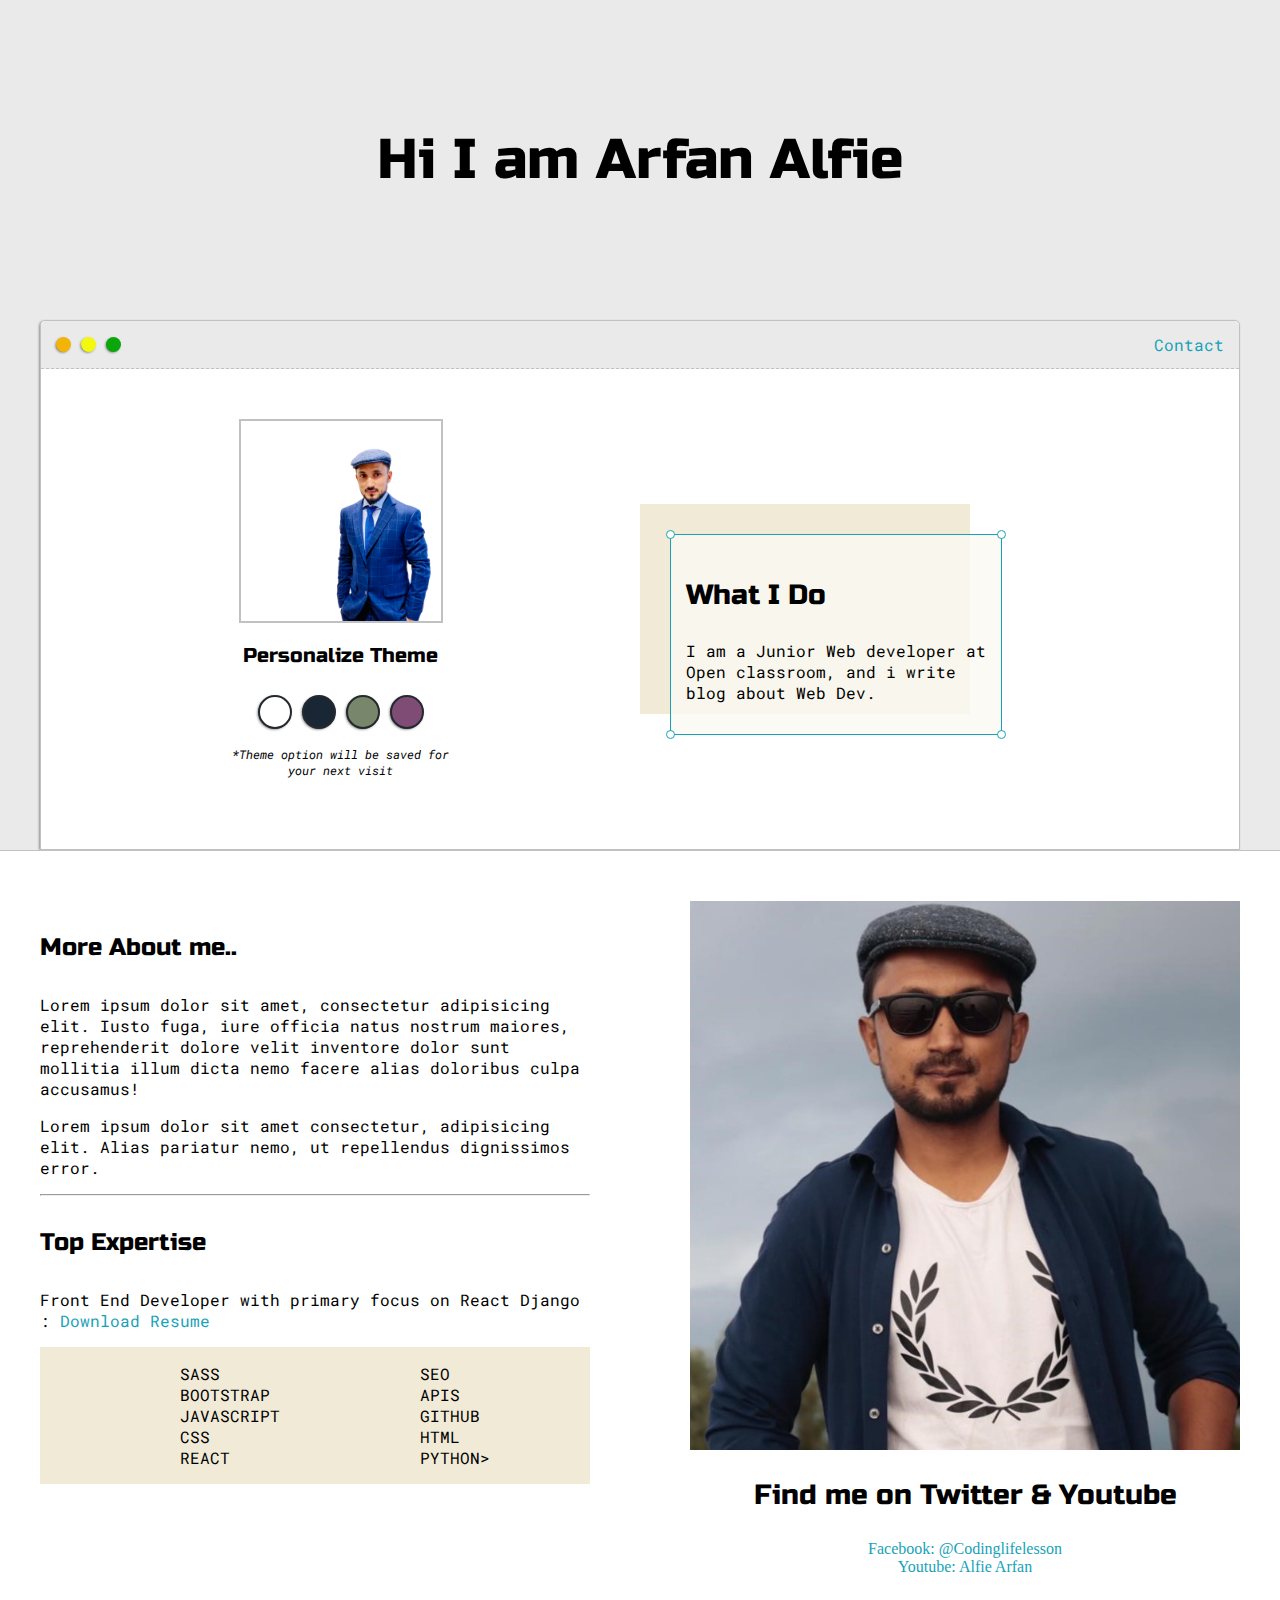
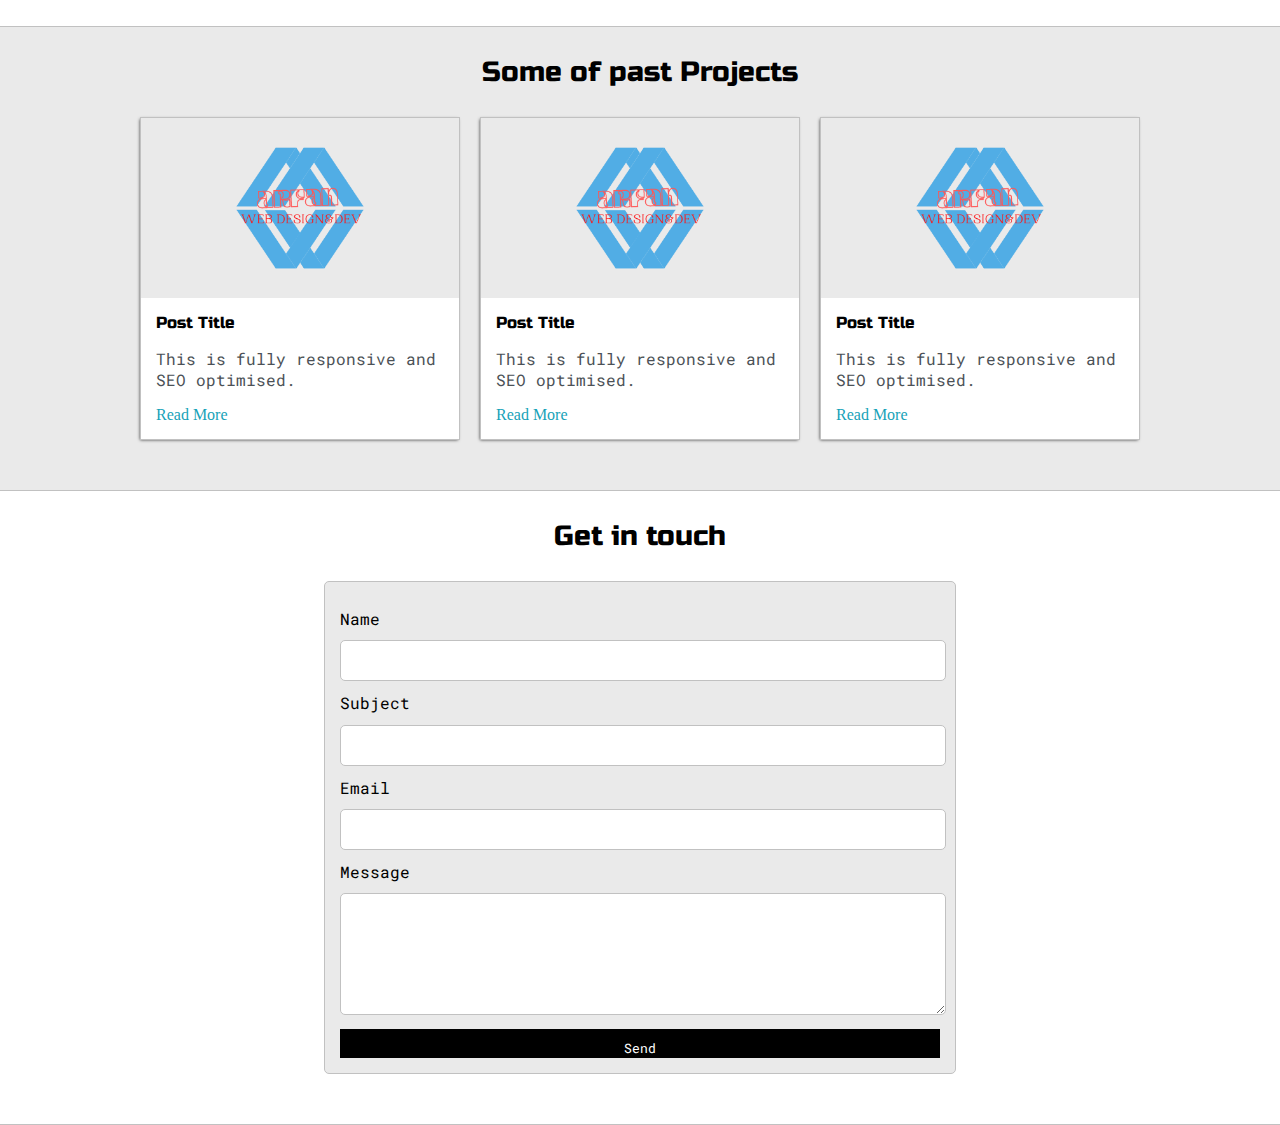
==== index.html @ 93f1e92f "hello java" ====
<!DOCTYPE html>
<html lang="en">
  <head>
    <meta charset="UTF-8" />
    <meta http-equiv="X-UA-Compatible" content="IE=edge" />
    <meta name="viewport" content="width=device-width, initial-scale=1.0" />
    <title>My Portfolio Website - home</title>
    <link
      href="https://fonts.googleapis.com/css2?family=Russo+One&display=swap"
      rel="stylesheet"
    />
    <link
      href="https://fonts.googleapis.com/css2?family=Roboto+Mono:wght@500&display=swap"
      rel="stylesheet"
    />
    <link rel="stylesheet" href="/css/style.css" />
    <link id="theme-style" rel="stylesheet" href="" />
  </head>
  <body>
    <section class="s1">
      <div class="main-container">
        <div class="greeting-wraper">
          <h1>Hi I am Arfan Alfie</h1>
        </div>
        <div class="intro-wraper">
          <div class="nav-wraper">
            <div class="dots-wraper">
              <div class="browser-dot" id="dot-1"></div>
              <div class="browser-dot" id="dot-2"></div>
              <div class="browser-dot" id="dot-3"></div>
            </div>
            <ul id="navigation">
              <li><a href="#contact">Contact</a></li>
              <!--<li><a href="#">Contact</a></li>-->
            </ul>
          </div>
          <div class="left-colum">
            <img id="profile-pic" src="/assets/images/portfolieo.png" alt="" />
            <h5 style="text-align: center; line-height: 0">
              Personalize Theme
            </h5>
            <div id="theme-option-wraper">
              <div class="theme-dot" data-mode="light" id="light-mode"></div>
              <div class="theme-dot" data-mode="blue" id="blue-mode"></div>
              <div class="theme-dot" data-mode="green" id="green-mode"></div>
              <div class="theme-dot" data-mode="purple" id="purple-mode"></div>
            </div>
            <p id="setting-note">
              *Theme option will be saved for <br />
              your next visit
            </p>
          </div>
          <div class="right-colum">
            <div id="preview-shadow">
              <div id="preview">
                <div class="corner" id="corner-tl"></div>
                <div class="corner" id="corner-tr"></div>
                <h3>What I Do</h3>
                <p>
                  I am a Junior Web developer at Open classroom, and i write
                  blog about Web Dev.
                </p>
                <div class="corner" id="corner-bl"></div>
                <div class="corner" id="corner-br"></div>
              </div>
            </div>
          </div>
        </div>
      </div>
    </section>
    <section class="s2">
      <div class="main-container">
        <div class="about-wraper">
          <div class="about-me">
            <h4>More About me..</h4>
            <p>
              Lorem ipsum dolor sit amet, consectetur adipisicing elit. Iusto
              fuga, iure officia natus nostrum maiores, reprehenderit dolore
              velit inventore dolor sunt mollitia illum dicta nemo facere alias
              doloribus culpa accusamus!
            </p>

            <p>
              Lorem ipsum dolor sit amet consectetur, adipisicing elit. Alias
              pariatur nemo, ut repellendus dignissimos error.
            </p>
            <hr />
            <h4>Top Expertise</h4>
            <p>
              Front End Developer with primary focus on React Django :
              <a target="_blank" href="#">Download Resume</a>
            </p>
            <div id="skills">
              <ul>
                <li>SASS</li>
                <li>BOOTSTRAP</li>
                <li>JAVASCRIPT</li>
                <li>CSS</li>
                <li>REACT</li>
              </ul>
              <ul>
                <li>SEO</li>
                <li>APIS</li>
                <li>GITHUB</li>
                <li>HTML</li>
                <li>PYTHON></li>
              </ul>
            </div>
          </div>
          <div class="social-links">
            <img id="social" src="/assets/images/alfie1.jpg" alt="" />
            <h3>Find me on Twitter & Youtube</h3>
            <a target="_blank" href="https://www.facebook.com/Codinglifelesson"
              >Facebook: @Codinglifelesson</a
            >
            <a
              target="_blank"
              href="https://www.youtube.com/channel/UCcoVqxYQcwDt_vNrSGX8f_A"
              >Youtube: Alfie Arfan</a
            >
          </div>
        </div>
      </div>
    </section>
    <section class="s1">
      <div class="main-container">
        <h3 style="text-align: center">Some of past Projects</h3>
        <div class="post-wraper">
          <div class="post">
            <img class="thumbnail" src="/assets/images/logo.png" alt="" />
            <div class="post-preview">
              <h6 class="post-title">Post Title</h6>
              <p class="post-intro">
                This is fully responsive and SEO optimised.
              </p>
              <a href="">Read More</a>
            </div>
          </div>
          <div class="post">
            <img class="thumbnail" src="/assets/images/logo.png" alt="" />
            <div class="post-preview">
              <h6 class="post-title">Post Title</h6>
              <p class="post-intro">
                This is fully responsive and SEO optimised.
              </p>
              <a href="">Read More</a>
            </div>
          </div>
          <div class="post">
            <img class="thumbnail" src="/assets/images/logo.png" alt="" />
            <div class="post-preview">
              <h6 class="post-title">Post Title</h6>
              <p class="post-intro">
                This is fully responsive and SEO optimised.
              </p>
              <a href="">Read More</a>
            </div>
          </div>
        </div>
      </div>
    </section>
    <section class="s2" id="contact">
      <div class="main-container">
        <h3 style="text-align: center">Get in touch</h3>
        <form action="" id="contact-form">
          <label for="">Name</label>
          <input class="input-field" type="text" name="name" />

          <label for="">Subject</label>
          <input class="input-field" type="text" name="subject" />
          <label for="">Email</label>
          <input class="input-field" type="Email" name="email" />
          <label for="">Message</label>
          <textarea name="Message" class="input-field"></textarea>

          <input id="submit-btn" type="submit" value="Send" />
        </form>
      </div>
    </section>
    <script src="main.js"></script>
  </body>
</html>
---- css/style.css ----
:root{
    --mainColor:#eaeaea;
    --seconderColor:#fff;
    --borderColor:#c1c1c1;
--themeDotBorder:#24292e;
    --mainText:black;
    --seconderyText:#4b5156;
    --previewShadow:#f0ead6;
    --previewBg:rgb(251, 249, 243, 0.8);
    --btnColor:black;
}
html, body{
    padding: 0%;
    margin: 0;
}
body *{
    transition: 0.3s ease-in-out;
}
h1, h2, h3, h4, h5, h6, strong {
    color:var(--mainText);
    font-weight: 500;
}
p, li, span, label, input, textarea{
 color:var(--mainText);
 font-family: 'Roboto Mono', monospace;
}
a{
    text-decoration: none;
    color: #17a2b8;
}
ul{
    list-style: none;
}
h1{
    font-size: 56px;
    font-family: 'Russo One', sans-serif;
}
h2{
    font-size: 36px;
}
h3{
    font-size: 28px;
    font-family: 'Russo One', sans-serif;
}
h4{
    font-size: 24px;
     font-family: 'Russo One', sans-serif;
}
h5{
    font-size: 20px;
    font-family: 'Russo One', sans-serif;
}
h6{
    font-size: 16px;
    font-family: 'Russo One', sans-serif;
}
.s1{
    background-color: var(--mainColor);
    border-bottom:1px solid var(--borderColor);
    overflow: auto;
}
.s2{
    background-color: var(--seconderColor);
    border-bottom:1px solid var(--borderColor);
    overflow: auto;
}
.main-container{
    width: 1200px;
    margin: 0 auto;
}
.greeting-wraper{
    display: grid;
    text-align: center;
    align-content: center;
    
    min-height: 20em;
}
.intro-wraper{
    background-color: var(--seconderColor);
    border: 1px solid var(--borderColor);
    border-radius: 5px 5px 0 0;
    -webkit-box-shadow: -1px 1px 3px -1px rgb(0, 0, 0, 0.75);
     -moz-box-shadow: -1px 1px 3px -1px rgb(0, 0, 0, 0.75);
      box-shadow: -1px 1px 3px -1px rgb(0, 0, 0, 0.75);
      display: grid;
      grid-template-columns: 1fr 1fr;
      grid-template-rows: 3em 30em;
      grid-template-areas:"nav-wrapers nav-wrapers" 
      "left-colum right-colum";
}
.nav-wraper{
    grid-area: nav-wrapers;
    border-radius: 5px 5px 0 0;
    border-bottom: 1px dashed var(--borderColor);
    display: flex;
    justify-content: space-between;
    align-items: center;
    background-color: var(--mainColor);
}
.dots-wraper{
    display: flex;
    padding: 10px;
}
#dot-1{
    background-color: #f3b408;
}
#dot-2{
    background-color: #f4f80e;
}
#dot-3{
    background-color: #09a709;
}
.browser-dot{
    background-color: black;
    height: 15px;
    width: 15px;
    border-radius: 50%;
    margin: 5px;
    -webkit-box-shadow: -1px 1px 3px -1px rgb(0, 0, 0, 0.75);
     -moz-box-shadow: -1px 1px 3px -1px rgb(0, 0, 0, 0.75);
      box-shadow: -1px 1px 3px -1px rgb(0, 0, 0, 0.75);
}
#navigation{
    margin: 0;
    padding: 10px;
 
}
#navigation li{
display: inline-block;
margin-right: 5px;
margin-left: 5px;
}
.left-colum{
    grid-area: left-colum;
    padding-top: 50px;
    padding-bottom: 50px;
    
}
#profile-pic{
    display: block;
    margin: 0 auto;
    height: 200px;
    width: 200px;
    object-fit: cover;
    border: 2px solid var(--borderColor);

}
.theme-dot{
    width: 30px;
    height: 30px;
    border-radius: 50%;
    background-color: black;
    margin: 5px;
    cursor: pointer;
    border: 2px solid var(--themeDotBorder);
    -webkit-box-shadow: -1px 1px 3px -1px rgb(0, 0, 0, 0.75);
     -moz-box-shadow: -1px 1px 3px -1px rgb(0, 0, 0, 0.75);
      box-shadow: -1px 1px 3px -1px rgb(0, 0, 0, 0.75);
}
#theme-option-wraper{
    display: flex;
    justify-content: center;
}
.theme-dot:hover{
    border-width: 5px;
}
#light-mode{
background-color: #fff;
}
#blue-mode{
    background-color: #192734;
}
#green-mode{
    background-color: #78866b;
}
#purple-mode{
    background-color: #7E4C74;
}
#setting-note{
    font-style: italic;
    font-size: 12px;
    text-align: center;
}
.right-colum{
    grid-area: right-colum;
    display: grid;
    align-content: center;
    padding-top: 50px;
    padding-bottom: 50px;
    
}
#preview-shadow{
    background-color:var( --previewShadow);
    width: 300px;
    height: 180px;
    padding-left:30px;
    padding-top:30px;
}
#preview{
    width: 300px;
    border: 1.5px solid #17a2b8;
    background-color: var(--previewBg);
    padding: 15px;
    position: relative;
    
}
.corner{
    width: 7px;
    height: 7px;
    border-radius: 50%;
    border: 1.5px solid #17a2b8;
    background-color: #fff;
    position: absolute;
}
#corner-tl{
    top: -5px;
    left: -5px;
}
#corner-tr{
    top: -5px;
    right: -5px;
}
#corner-bl{
    bottom: -5px;
    left: -5px;
}
#corner-br{
    bottom: -5px;
    right: -5px;
}


.about-wraper{
    display: grid;
    grid-template-columns: repeat(auto-fit, minmax(320px, 1fr));
   gap: 100px;
    padding-top: 50px;
    padding-bottom: 50px;
}

#skills{
    display: flex;
    justify-content: space-evenly;
    background-color: var(--previewShadow);
}
#social{
    width: 100%;
}
.social-links{
    display: grid;
    align-content: center;
    text-align: center;

}


.post-wraper{
display: grid;
grid-template-columns: repeat(auto-fit, 320px);
gap: 20px;
justify-content: center;
padding-bottom: 50px;
}
.thumbnail{
    display: block;
    width: 100%;
    height: 180px;
    object-fit: cover;
}
.post{
    border: 1px solid var(--borderColor);
     -webkit-box-shadow: -1px 1px 3px -1px rgb(0, 0, 0, 0.75);
     -moz-box-shadow: -1px 1px 3px -1px rgb(0, 0, 0, 0.75);
      box-shadow: -1px 1px 3px -1px rgb(0, 0, 0, 0.75);
      transform: scale(1);
}
.post:hover{
    border: 1px solid #fff;
    transform: scale(1.05);
}
.post-preview{
    background-color: #fff;
    padding: 15px;
}
.post-title{
    color: black;
    margin: 0;
}
.post-intro{
    font-size: 16px;
    color: #4b5156;
}

#contact-form{
    display: block;
    max-width: 600px;
    margin: 0 auto;
    border: 1px solid var(--borderColor);
    padding: 15px;
    border-radius: 5px;

background-color: var(--mainColor);
margin-bottom: 50px;
}
#contact-form label{
    line-height: 2.7em;
}
#contact-form textarea{
    min-height: 100px;
    font-size: 14px;
}
.input-field{
    width: 100%;
    padding-top: 10px;
    padding-bottom: 10px;
    background-color: var(--seconderColor);
    border-radius: 5px;
    border: 1px solid var(--borderColor);
    font-size: 14px;

}






#submit-btn{
    margin-top: 10px;
    width: 100%;
    padding-top: 10px;
    color: #fff;
    background-color: var(--btnColor);
    border: none;
}
#submit-btn:hover{
    background-color: #aaf167;
    cursor: pointer;
}

@media screen and (max-width:1200px){
    .main-container{
        width: 95%;
    }
    
}
@media screen and (max-width:800px){
    
    .intro-wraper{
   
    
      display: grid;
      grid-template-columns: 1fr;
      grid-template-rows: 3em 30em;
      grid-template-areas:"nav-wrapers" 
                        "left-colum"
                        "right-colum";
}
.right-colum{
    justify-content: center;
}
}
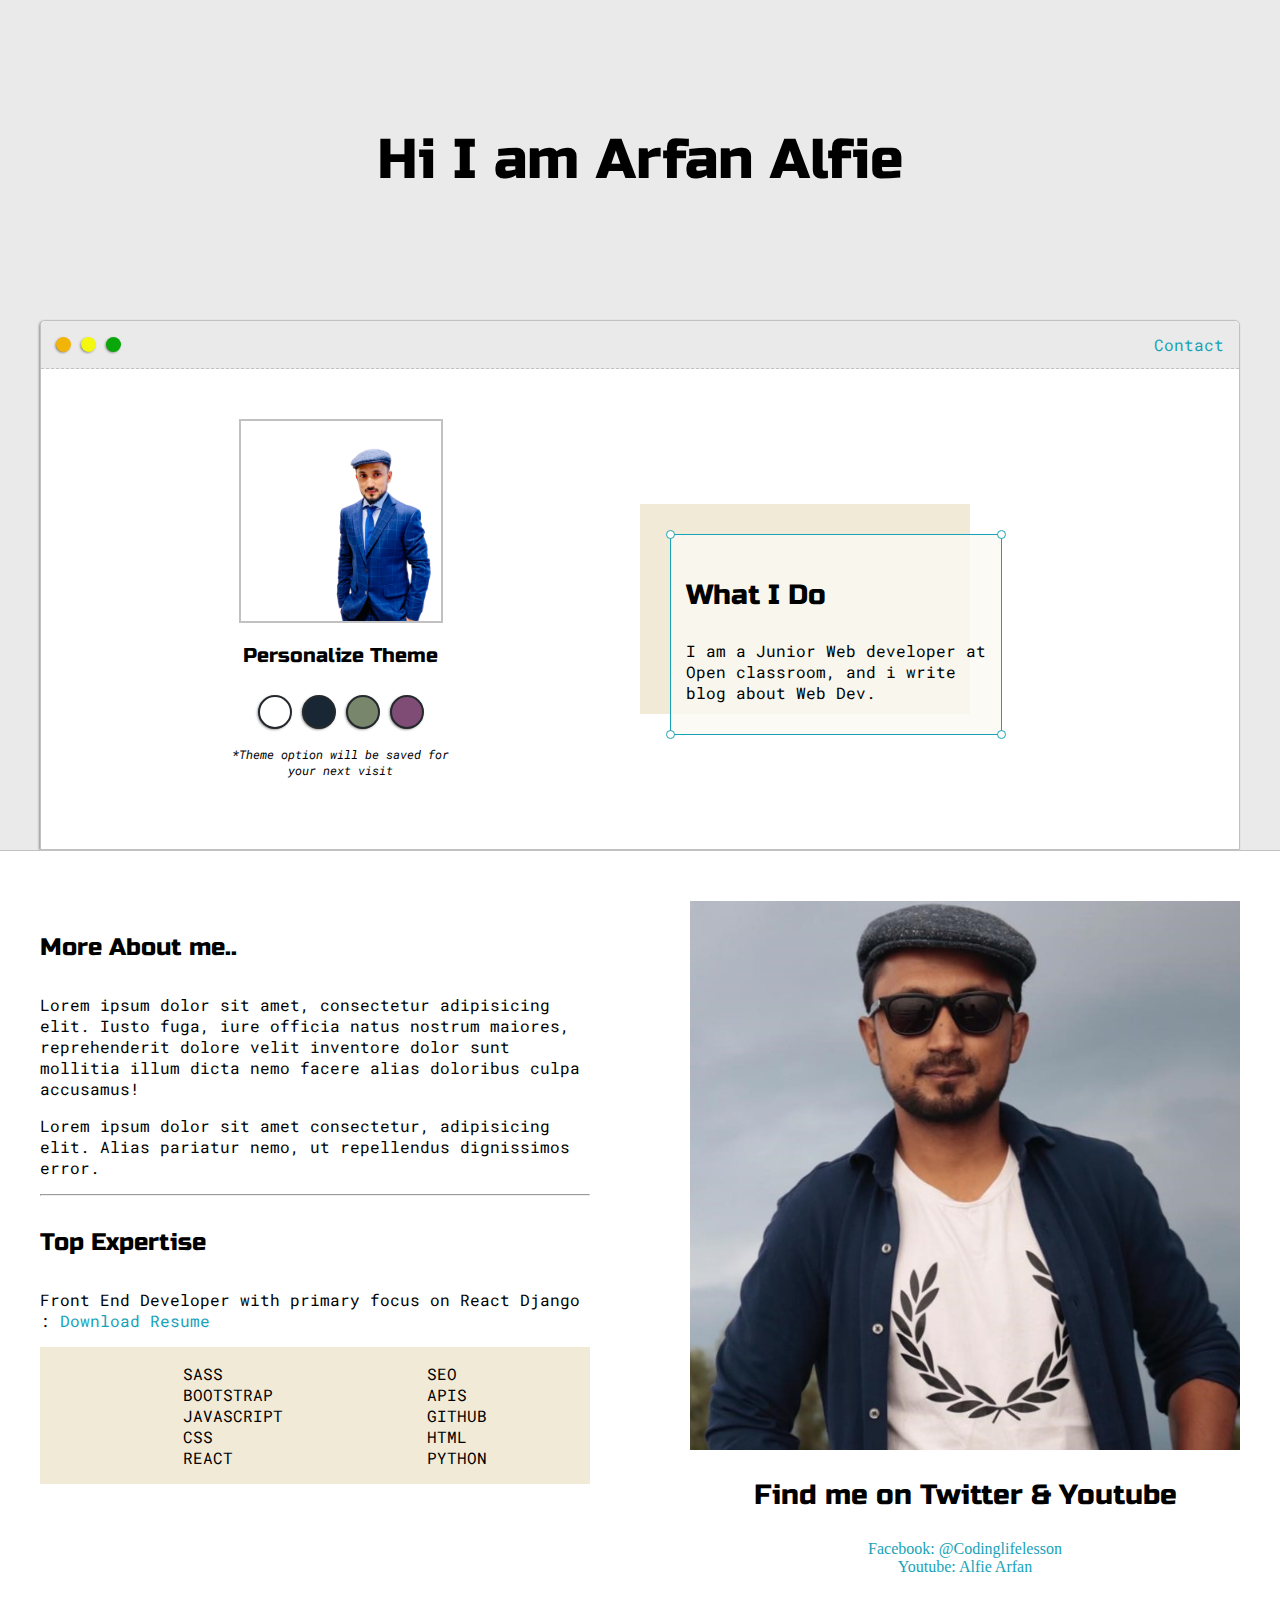
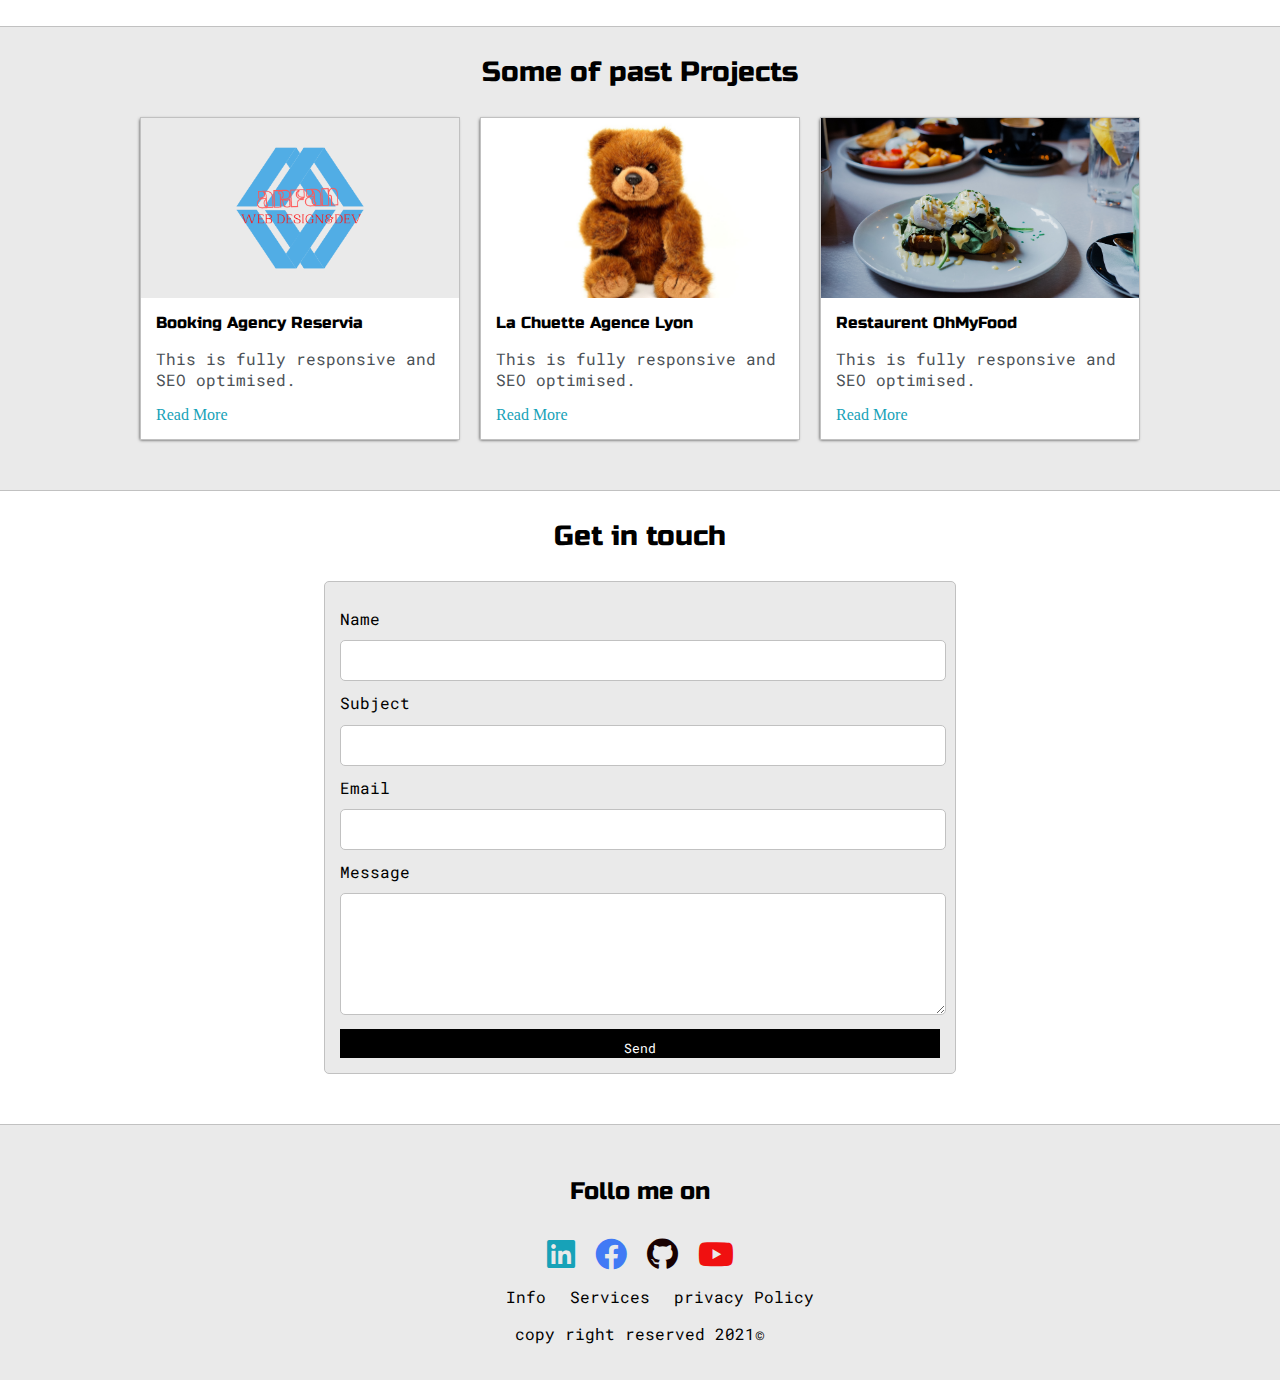
==== commit ea0496a5: "modifier la dossier" ====
--- a/index.html
+++ b/index.html
@@ -13,7 +13,12 @@
       href="https://fonts.googleapis.com/css2?family=Roboto+Mono:wght@500&display=swap"
       rel="stylesheet"
     />
-    <link rel="stylesheet" href="/css/style.css" />
+    <link
+      rel="stylesheet"
+      href="https://use.fontawesome.com/releases/v5.13.0/css/all.css"
+      crossorigin="anonymous"
+    />
+    <link rel="stylesheet" href="./css/style.css" />
     <link id="theme-style" rel="stylesheet" href="" />
   </head>
   <body>
@@ -35,7 +40,7 @@
             </ul>
           </div>
           <div class="left-colum">
-            <img id="profile-pic" src="/assets/images/portfolieo.png" alt="" />
+            <img id="profile-pic" src="./assets/images/portfolieo.png" alt="" />
             <h5 style="text-align: center; line-height: 0">
               Personalize Theme
             </h5>
@@ -103,12 +108,12 @@
                 <li>APIS</li>
                 <li>GITHUB</li>
                 <li>HTML</li>
-                <li>PYTHON></li>
+                <li>PYTHON</li>
               </ul>
             </div>
           </div>
           <div class="social-links">
-            <img id="social" src="/assets/images/alfie1.jpg" alt="" />
+            <img id="social" src="./assets/images/alfie1.jpg" alt="" />
             <h3>Find me on Twitter & Youtube</h3>
             <a target="_blank" href="https://www.facebook.com/Codinglifelesson"
               >Facebook: @Codinglifelesson</a
@@ -127,33 +132,49 @@
         <h3 style="text-align: center">Some of past Projects</h3>
         <div class="post-wraper">
           <div class="post">
-            <img class="thumbnail" src="/assets/images/logo.png" alt="" />
+            <a
+              target="_blank"
+              href="https://mohammad-arfan.github.io/MohammadArfan_2_23042021/"
+              ><img class="thumbnail" src="./assets/images/logo.png" alt=""
+            />
             <div class="post-preview">
-              <h6 class="post-title">Post Title</h6>
+              <h6 class="post-title">Booking Agency Reservia</h6>
               <p class="post-intro">
                 This is fully responsive and SEO optimised.
               </p>
-              <a href="">Read More</a>
+            Read More
+            </a>
             </div>
           </div>
           <div class="post">
-            <img class="thumbnail" src="/assets/images/logo.png" alt="" />
+            <a
+              target="_blank"
+              href="https://mohammad-arfan.github.io/MohammadArfan_4_06082021/updated/mainpage/index.html"
+              ><img class="thumbnail" src="./assets/images/teddy_1.jpg" alt=""
+            />
             <div class="post-preview">
-              <h6 class="post-title">Post Title</h6>
+              <h6 class="post-title">La Chuette Agence Lyon</h6>
               <p class="post-intro">
                 This is fully responsive and SEO optimised.
               </p>
-              <a href="">Read More</a>
+              Read More
+              </a>
             </div>
           </div>
           <div class="post">
-            <img class="thumbnail" src="/assets/images/logo.png" alt="" />
+            <a target="_blank" href="https://mohammad-arfan.github.io/MohammadArfan_3_21062021/">
+            <img
+              class="thumbnail"
+              src="./assets/images/menu-francaise.jpg"
+              alt=""
+            />
             <div class="post-preview">
-              <h6 class="post-title">Post Title</h6>
+              <h6 class="post-title">Restaurent OhMyFood</h6>
               <p class="post-intro">
                 This is fully responsive and SEO optimised.
               </p>
-              <a href="">Read More</a>
+             Read More
+             </a>
             </div>
           </div>
         </div>
@@ -177,6 +198,23 @@
         </form>
       </div>
     </section>
-    <script src="main.js"></script>
+    <footer class="footer">
+      <h4>Follo me on</h4>
+      <div class="social-icon">
+        <a href=""><i class="fab fa-linkedin fa-2x"></i></a>
+        <a href=""><i class="fab fa-facebook fa-2x"></i></a>
+        <a href=""><i class="fab fa-github fa-2x"></i></a>
+         <a href=""><i class="fab fa-youtube fa-2x"></i></a>
+      </div>
+      <div class="shortcut">
+        <ul class="list">
+         <a href=""> <li>Info</li>
+          <li>Services</li>
+          <li>privacy Policy</li></a>
+        </ul>
+      </div>
+      <p>copy right reserved 2021&copy;</p>
+    </footer>
+    <script src="./main.js"></script>
   </body>
 </html>
--- a/css/style.css
+++ b/css/style.css
@@ -337,7 +337,44 @@
     background-color: #aaf167;
     cursor: pointer;
 }
-
+.footer{
+    background-color: var(--mainColor);
+    padding: 20px;
+    text-align: center;
+    
+}
+.social-icon{
+    display: flex;
+    flex-wrap: wrap;
+    justify-content: center;
+   
+}
+.social-icon a{
+    margin: 0 10px;
+}
+.list li{
+display: inline-block;
+padding: 0 10px;
+}
+.fa-youtube{
+    color: rgb(240, 16, 16);
+    transition: .3s;
+}
+.fa-github{
+    color: rgb(24, 1, 1);
+    transition: .3s;
+}
+.fa-facebook{
+    color: rgb(65, 122, 245);
+    transition: .3s;
+}
+.fa-linkedin{
+    transition: .3s;   
+}
+.fa-youtube:hover,.fa-github:hover,.fa-facebook:hover,.fa-linkedin:hover{
+    transform: scale(1.20);
+   
+}
 @media screen and (max-width:1200px){
     .main-container{
         width: 95%;
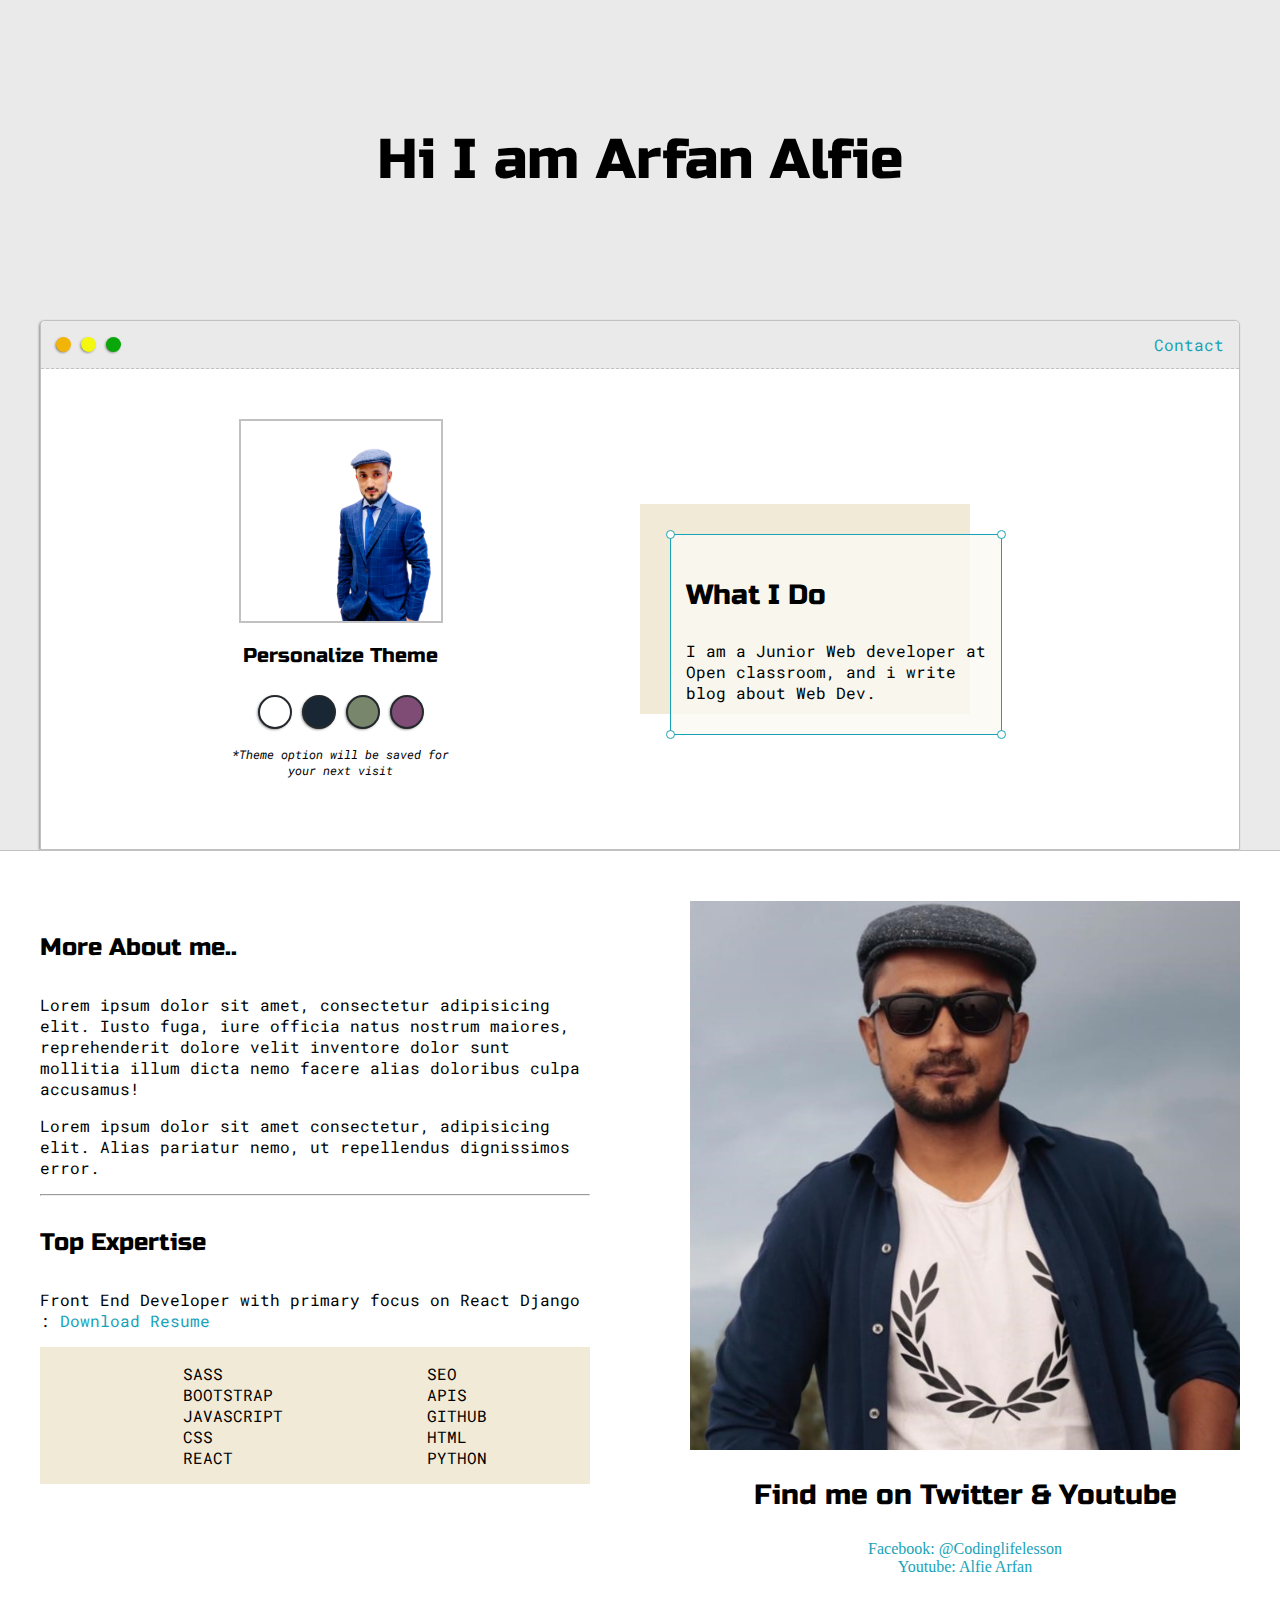
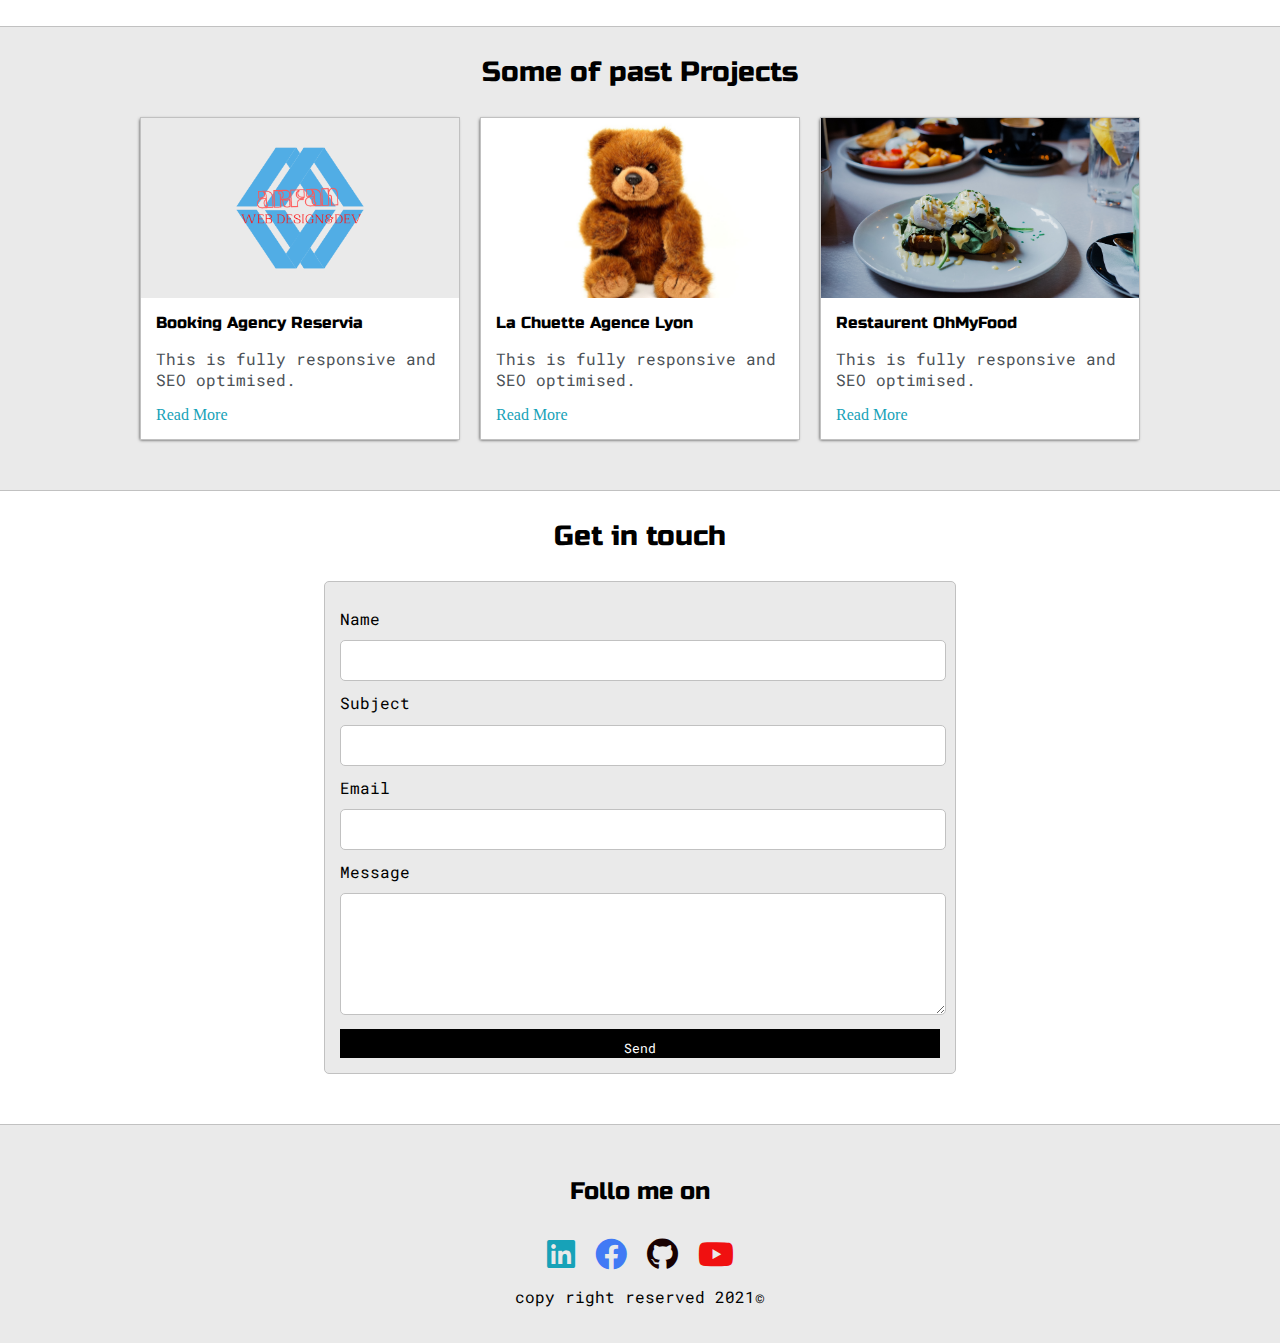
==== commit 41740c13: "social network ajouté" ====
--- a/index.html
+++ b/index.html
@@ -206,14 +206,8 @@
         <a href=""><i class="fab fa-github fa-2x"></i></a>
          <a href=""><i class="fab fa-youtube fa-2x"></i></a>
       </div>
-      <div class="shortcut">
-        <ul class="list">
-         <a href=""> <li>Info</li>
-          <li>Services</li>
-          <li>privacy Policy</li></a>
-        </ul>
-      </div>
-      <p>copy right reserved 2021&copy;</p>
+ 
+      <p class="copy">copy right reserved 2021&copy;</p>
     </footer>
     <script src="./main.js"></script>
   </body>
--- a/css/style.css
+++ b/css/style.css
@@ -342,6 +342,7 @@
     padding: 20px;
     text-align: center;
     
+    
 }
 .social-icon{
     display: flex;
@@ -352,10 +353,7 @@
 .social-icon a{
     margin: 0 10px;
 }
-.list li{
-display: inline-block;
-padding: 0 10px;
-}
+
 .fa-youtube{
     color: rgb(240, 16, 16);
     transition: .3s;
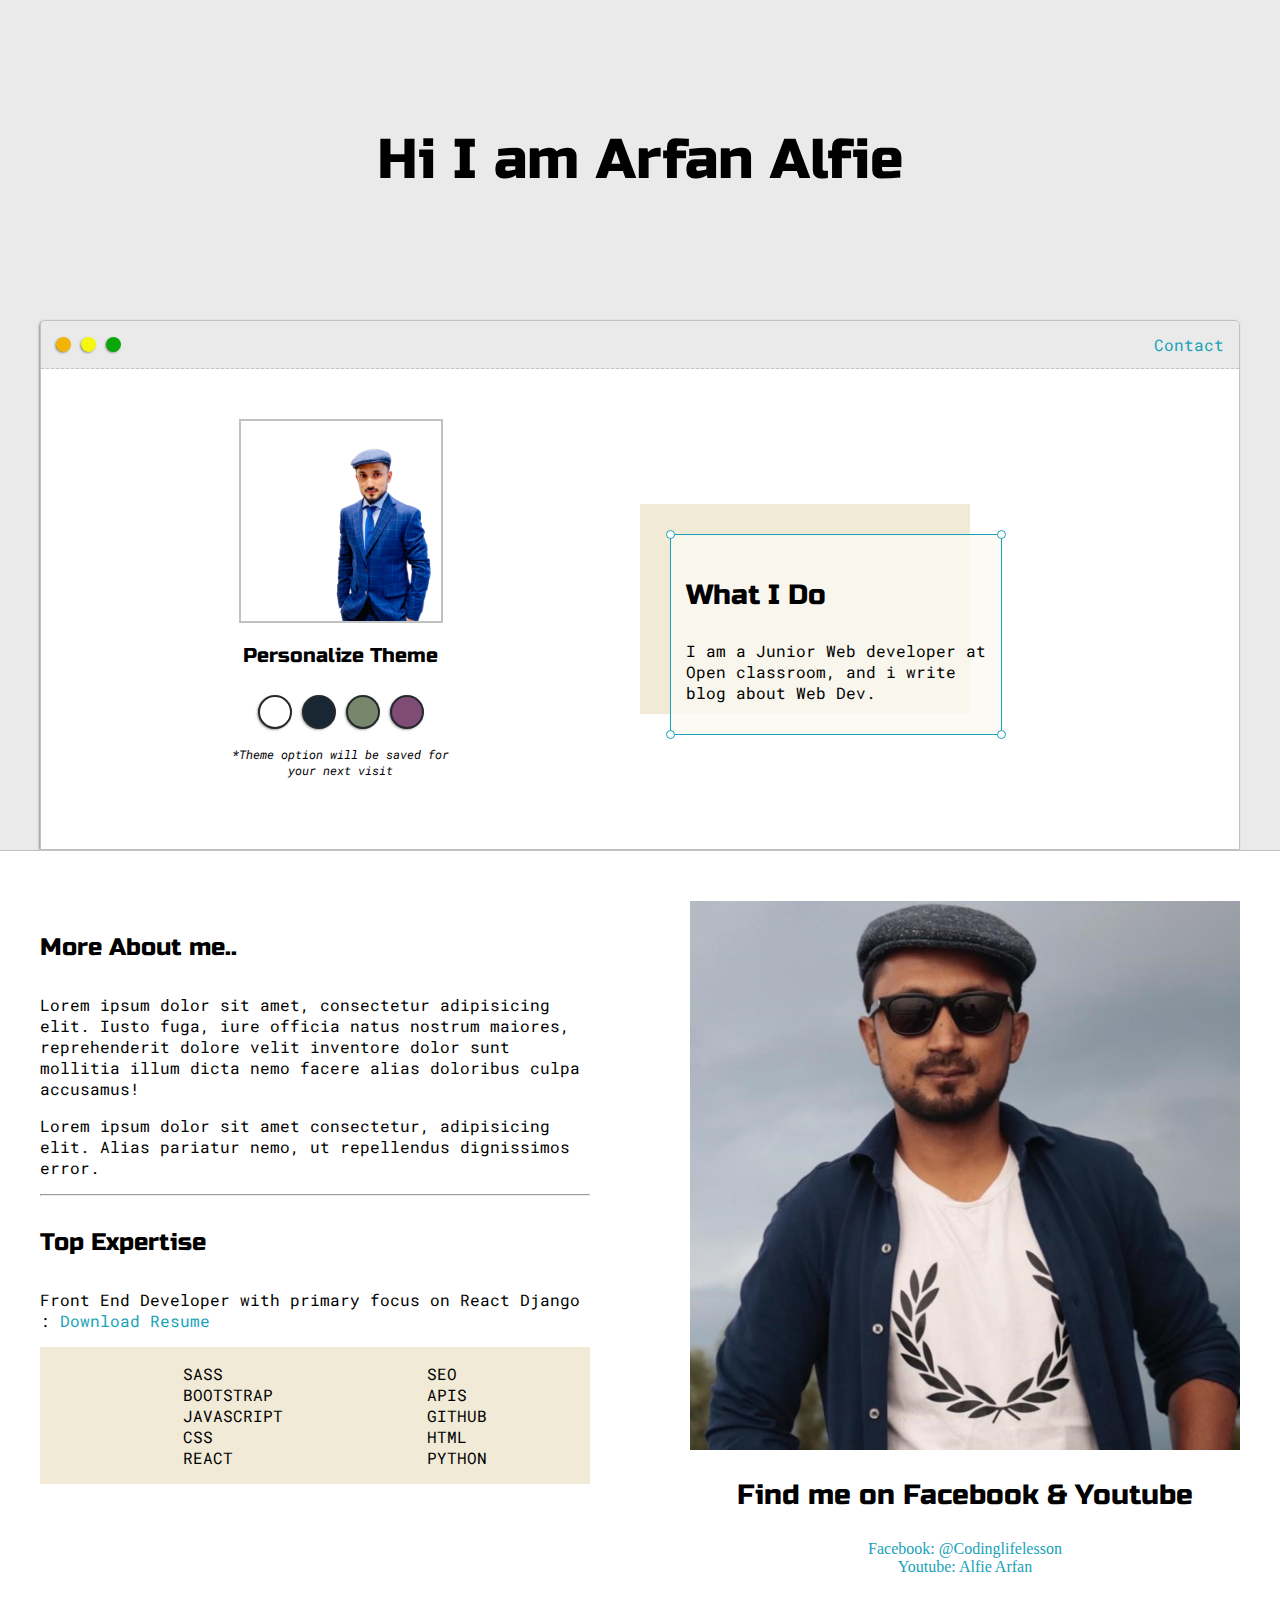
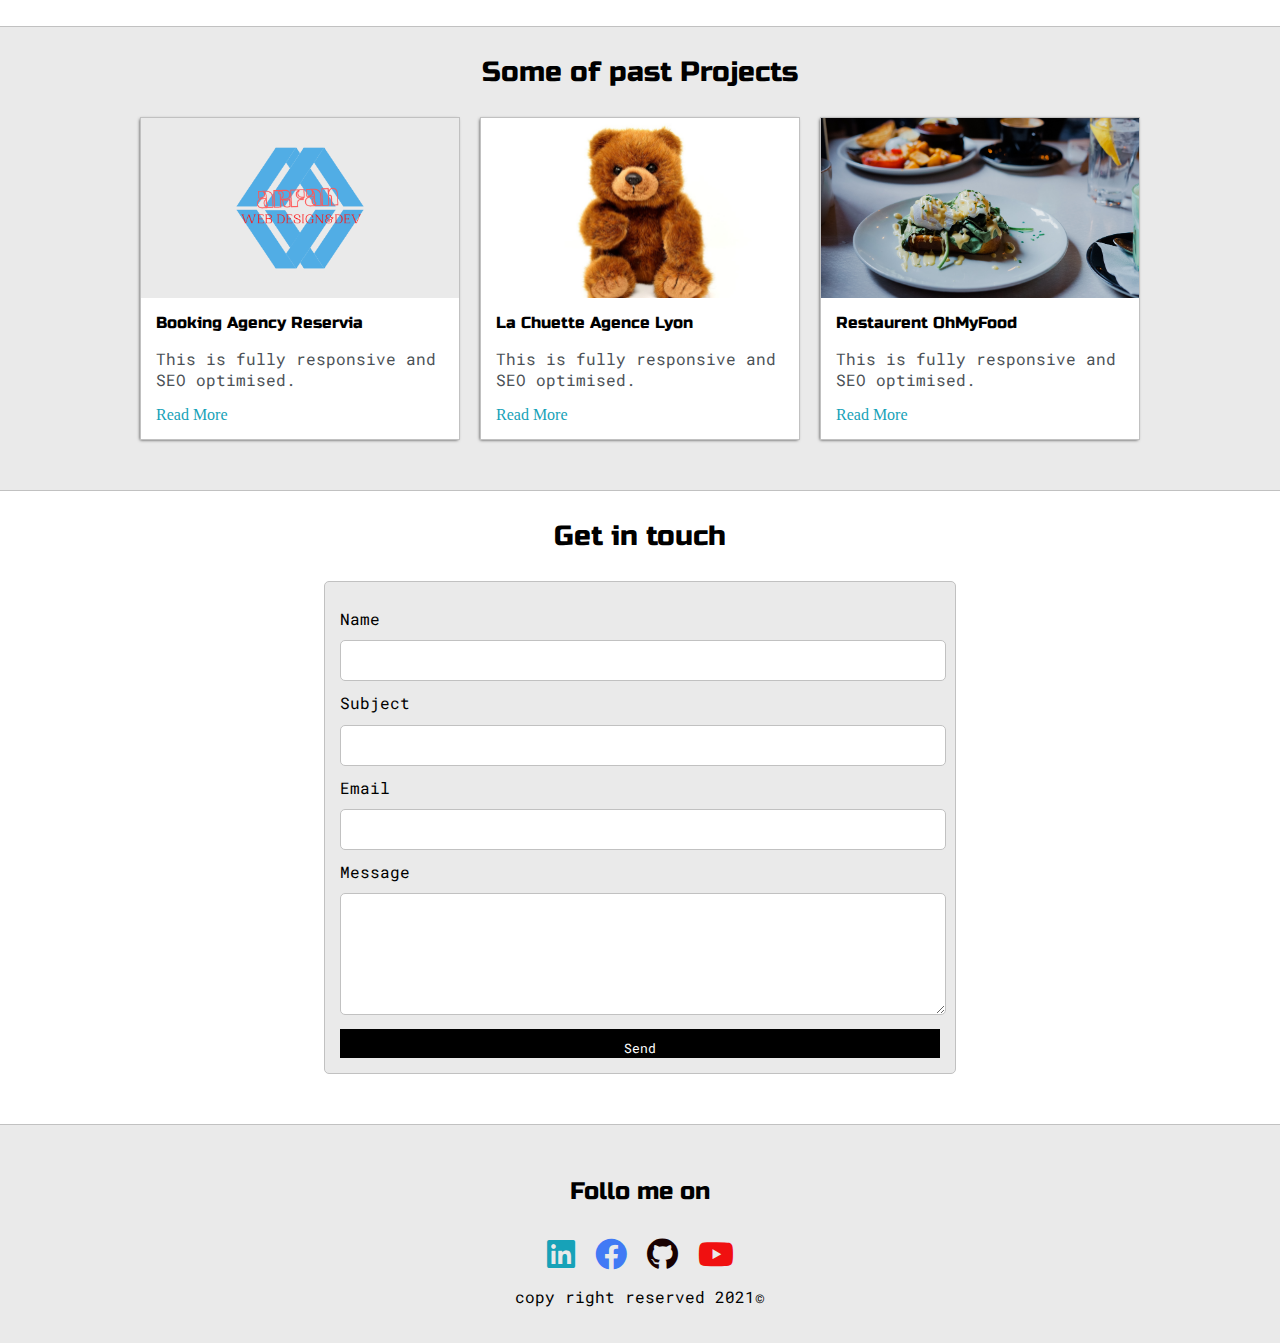
==== commit 782bd233: "gg" ====
--- a/index.html
+++ b/index.html
@@ -114,7 +114,7 @@
           </div>
           <div class="social-links">
             <img id="social" src="./assets/images/alfie1.jpg" alt="" />
-            <h3>Find me on Twitter & Youtube</h3>
+            <h3>Find me on Facebook & Youtube</h3>
             <a target="_blank" href="https://www.facebook.com/Codinglifelesson"
               >Facebook: @Codinglifelesson</a
             >
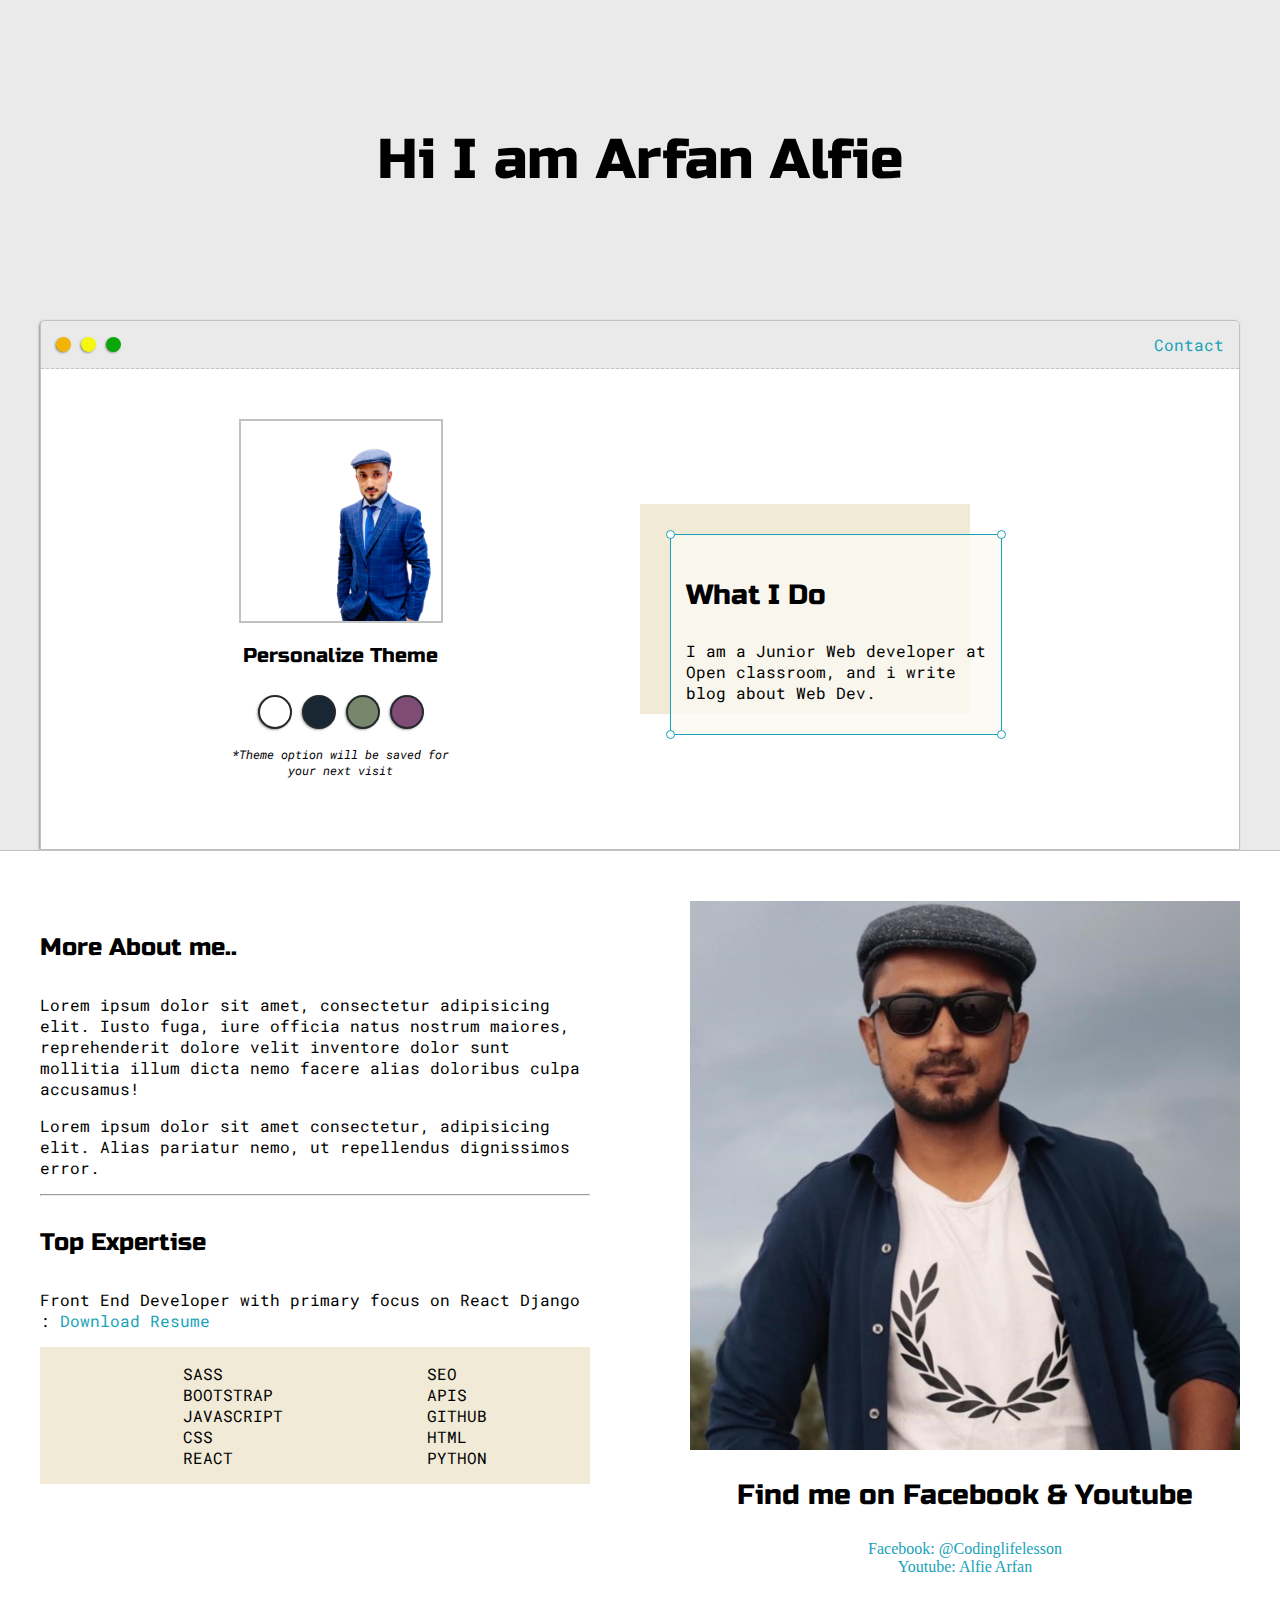
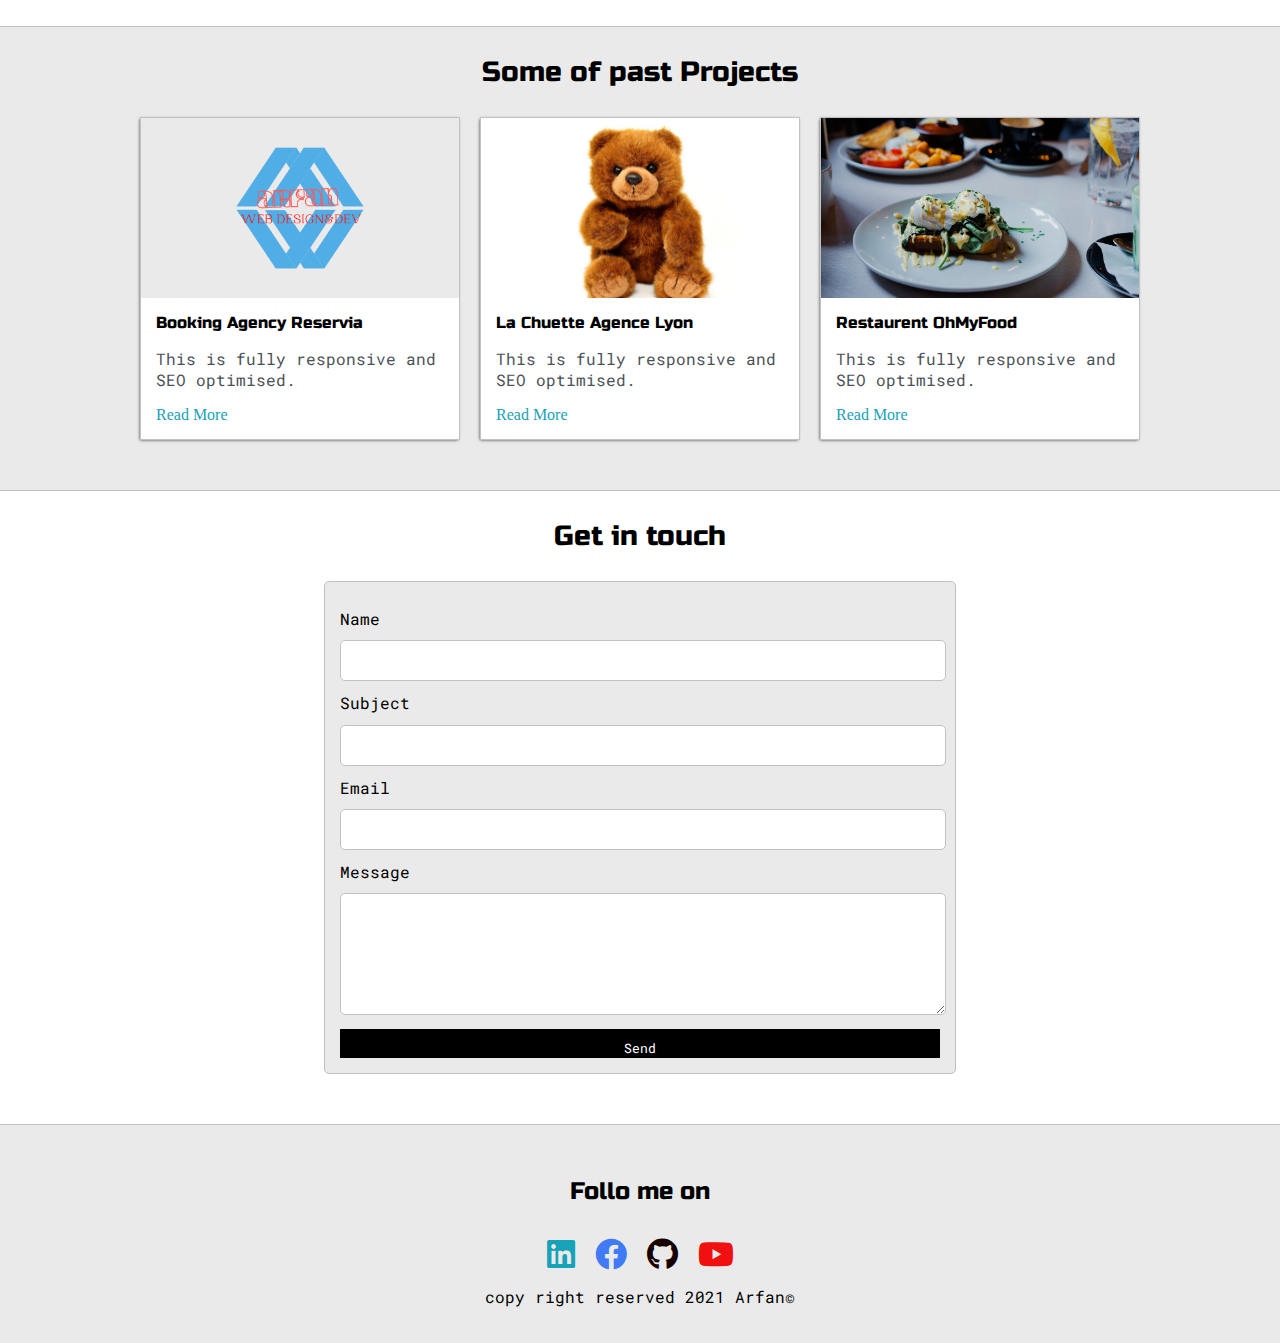
==== commit 8f85acbd: "ajoute lien." ====
--- a/index.html
+++ b/index.html
@@ -201,13 +201,13 @@
     <footer class="footer">
       <h4>Follo me on</h4>
       <div class="social-icon">
-        <a href=""><i class="fab fa-linkedin fa-2x"></i></a>
-        <a href=""><i class="fab fa-facebook fa-2x"></i></a>
-        <a href=""><i class="fab fa-github fa-2x"></i></a>
-         <a href=""><i class="fab fa-youtube fa-2x"></i></a>
+        <a target="_blank" href="https://www.linkedin.com/feed/"><i class="fab fa-linkedin fa-2x"></i></a>
+        <a target="_blank" href="https://www.facebook.com/Codinglifelesson"><i class="fab fa-facebook fa-2x"></i></a>
+        <a target="_blank" href="https://github.com/Mohammad-arfan"><i class="fab fa-github fa-2x"></i></a>
+         <a target="_blank"href="https://www.youtube.com/"><i class="fab fa-youtube fa-2x"></i></a>
       </div>
  
-      <p class="copy">copy right reserved 2021&copy;</p>
+      <p class="copy">copy right reserved 2021 Arfan&copy;</p>
     </footer>
     <script src="./main.js"></script>
   </body>
--- a/css/style.css
+++ b/css/style.css
@@ -130,6 +130,11 @@
 margin-right: 5px;
 margin-left: 5px;
 }
+#navigation a:hover{
+color: #04cceb;
+font-weight: 600;
+
+}
 .left-colum{
     grid-area: left-colum;
     padding-top: 50px;
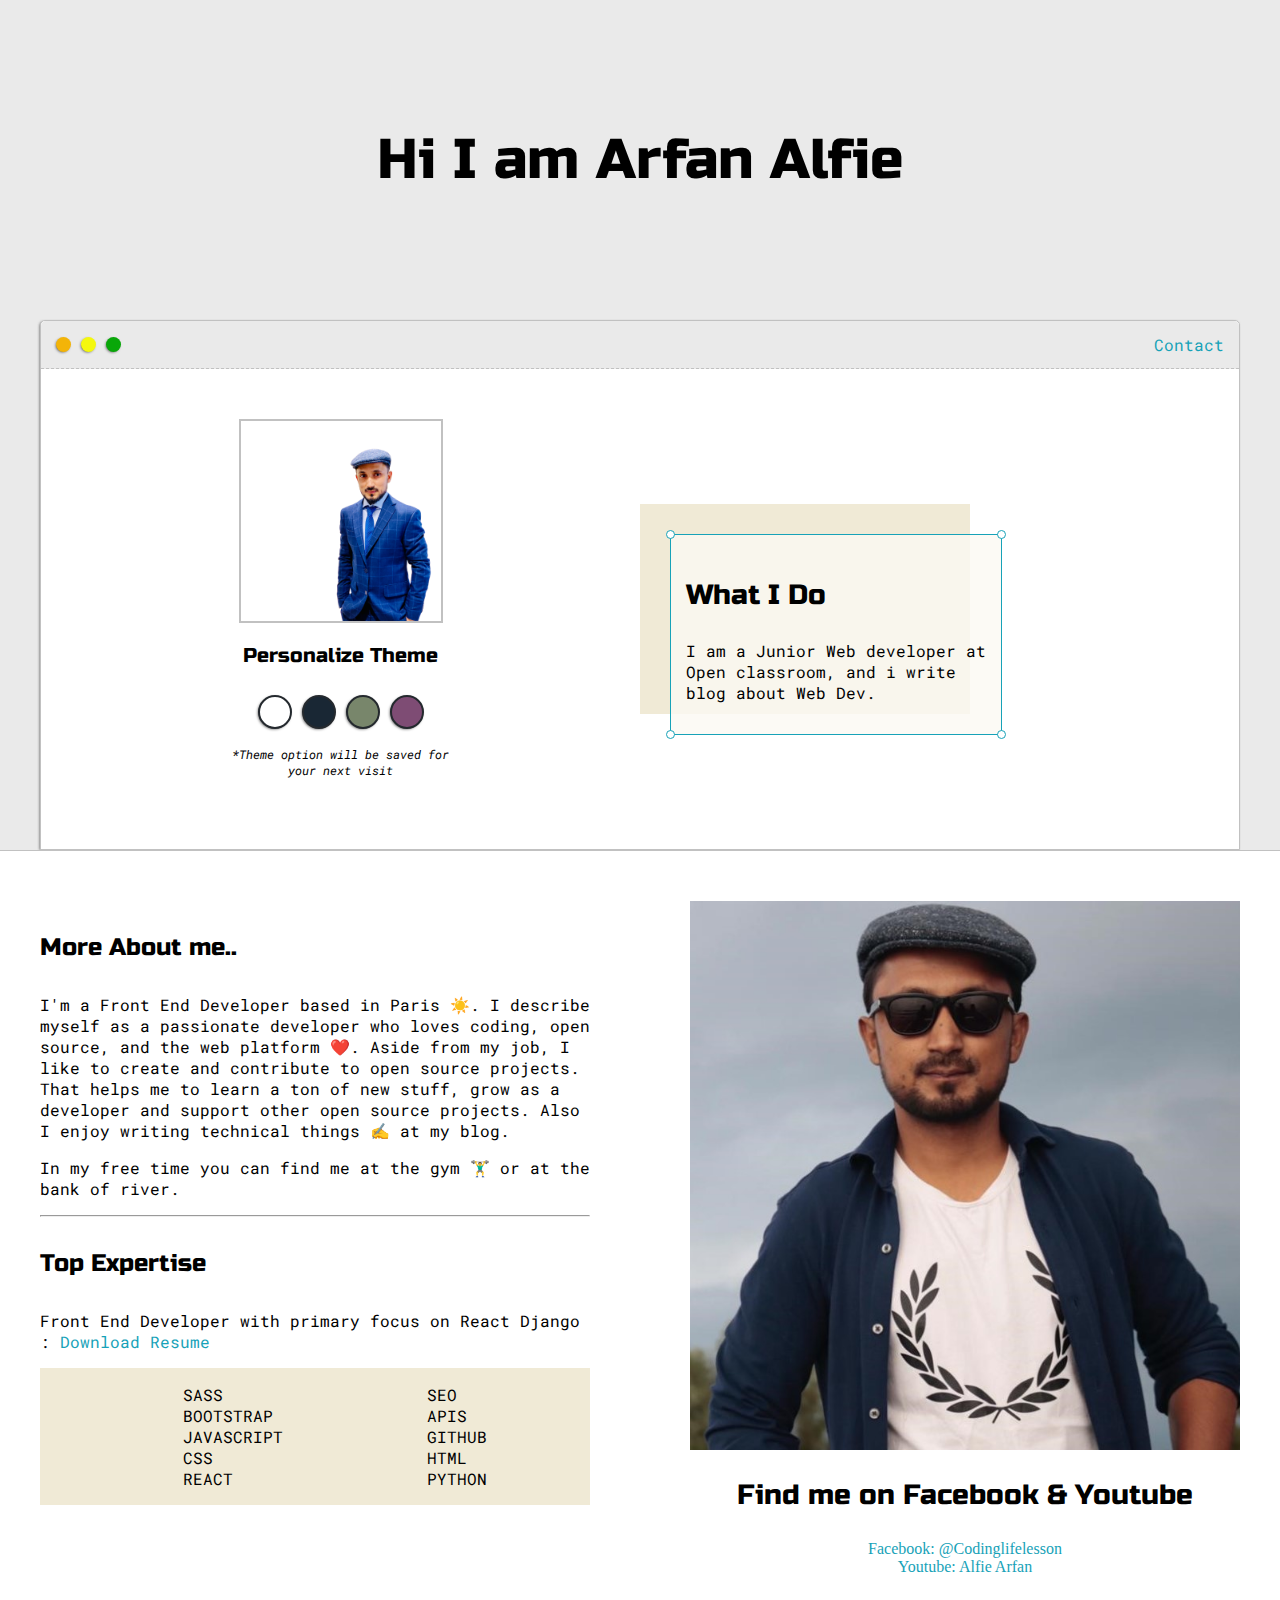
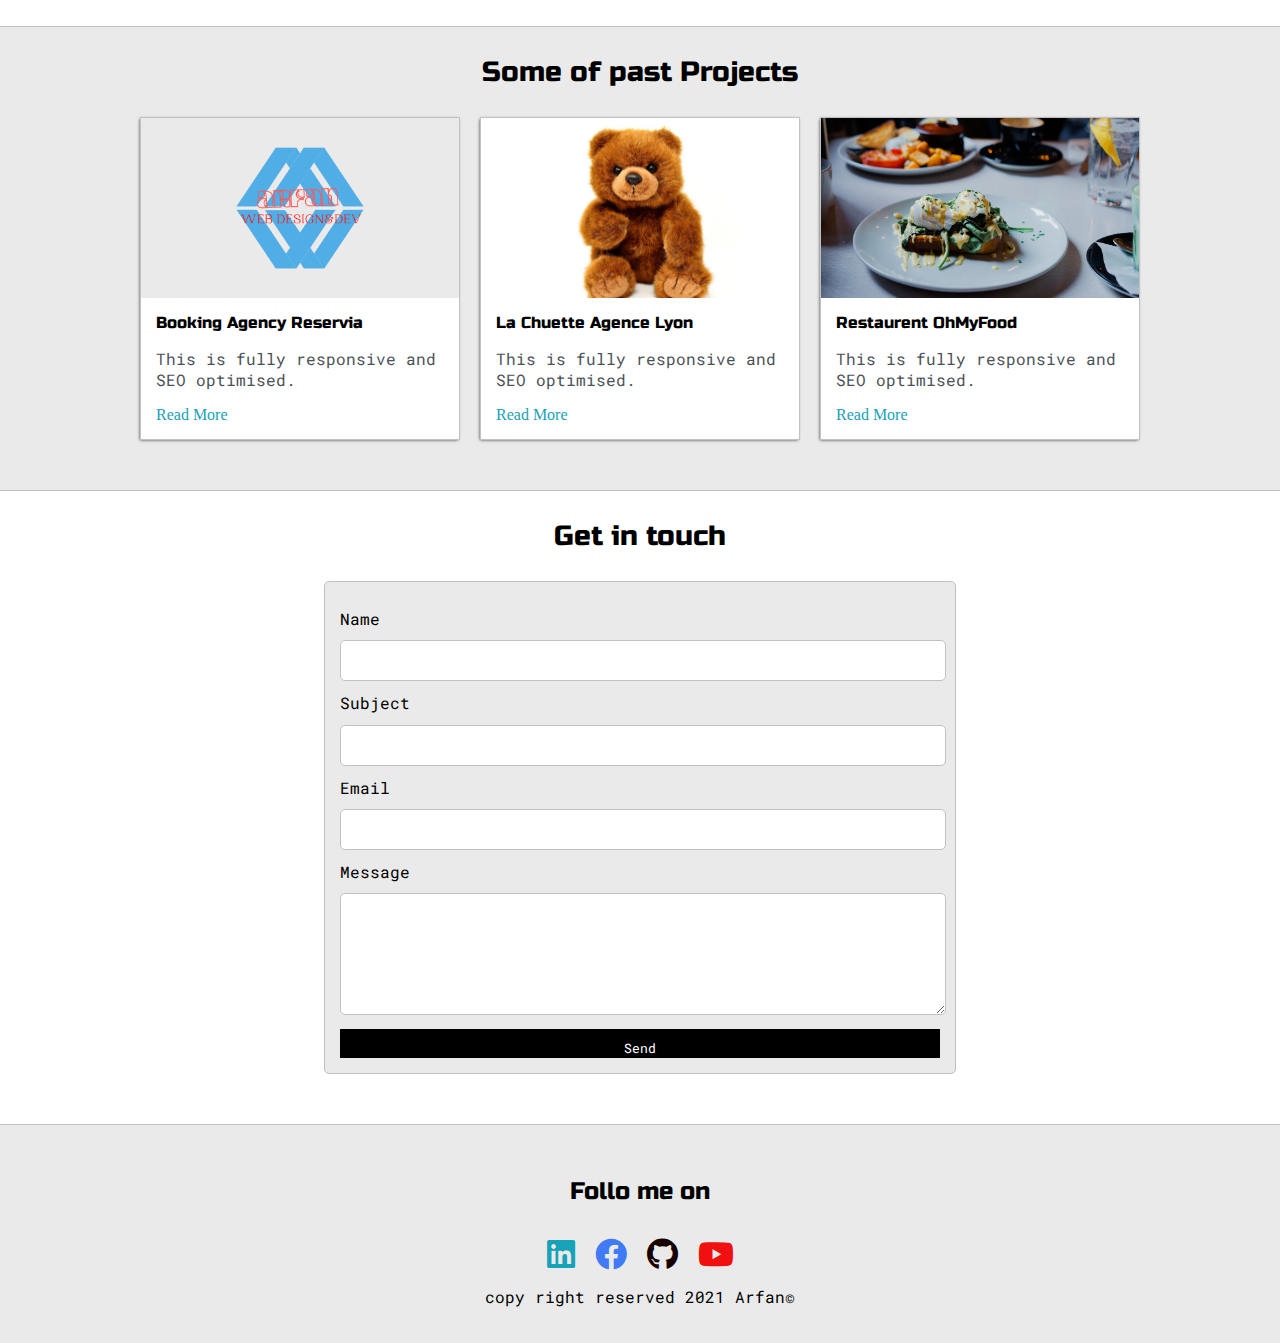
==== commit b30c31e7: "about me ajouté ." ====
--- a/index.html
+++ b/index.html
@@ -79,15 +79,13 @@
           <div class="about-me">
             <h4>More About me..</h4>
             <p>
-              Lorem ipsum dolor sit amet, consectetur adipisicing elit. Iusto
-              fuga, iure officia natus nostrum maiores, reprehenderit dolore
-              velit inventore dolor sunt mollitia illum dicta nemo facere alias
-              doloribus culpa accusamus!
+           I'm a Front End Developer based in Paris ☀️. I describe myself as a passionate developer who loves coding, open source, and the web platform ❤️.
+
+Aside from my job, I like to create and contribute to open source projects. That helps me to learn a ton of new stuff, grow as a developer and support other open source projects. Also I enjoy writing technical things ✍️ at my blog.
             </p>
 
             <p>
-              Lorem ipsum dolor sit amet consectetur, adipisicing elit. Alias
-              pariatur nemo, ut repellendus dignissimos error.
+            In my free time you can find me  at the gym 🏋️‍♂️ or at the bank of river.
             </p>
             <hr />
             <h4>Top Expertise</h4>
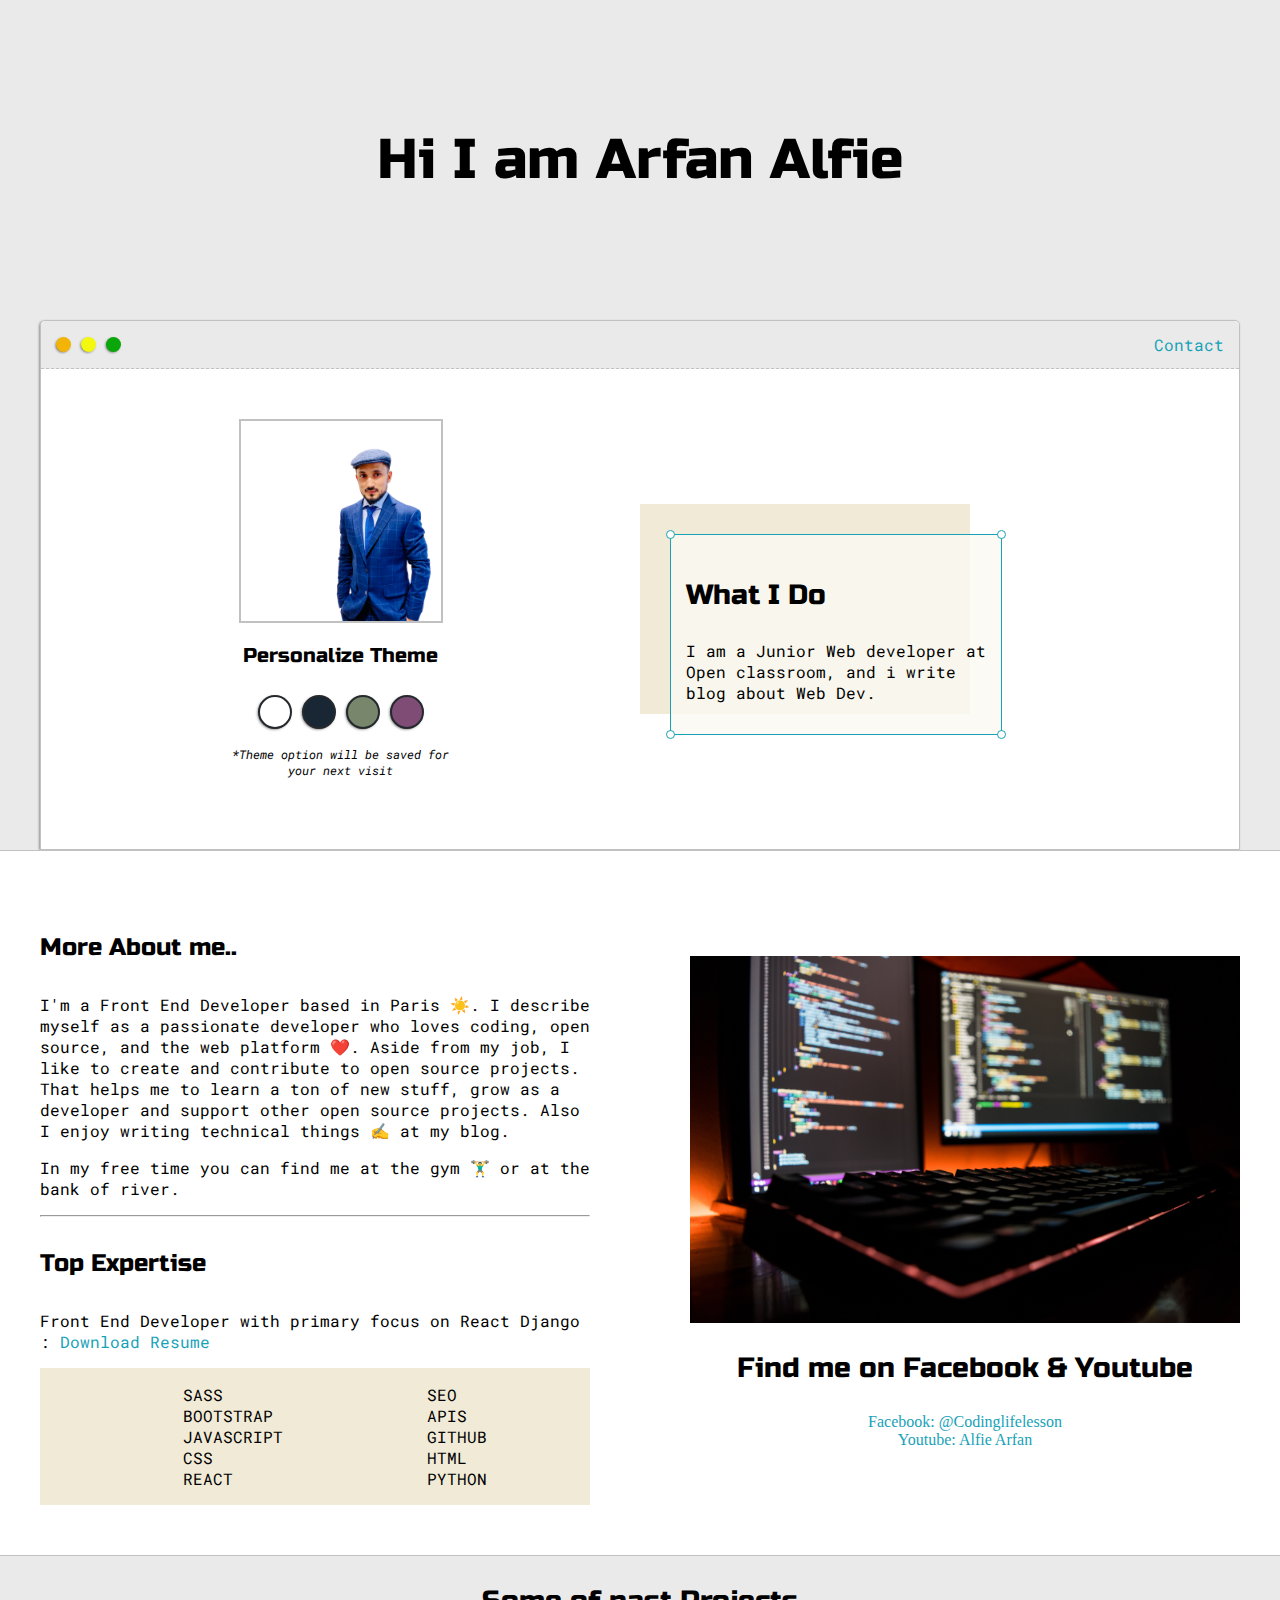
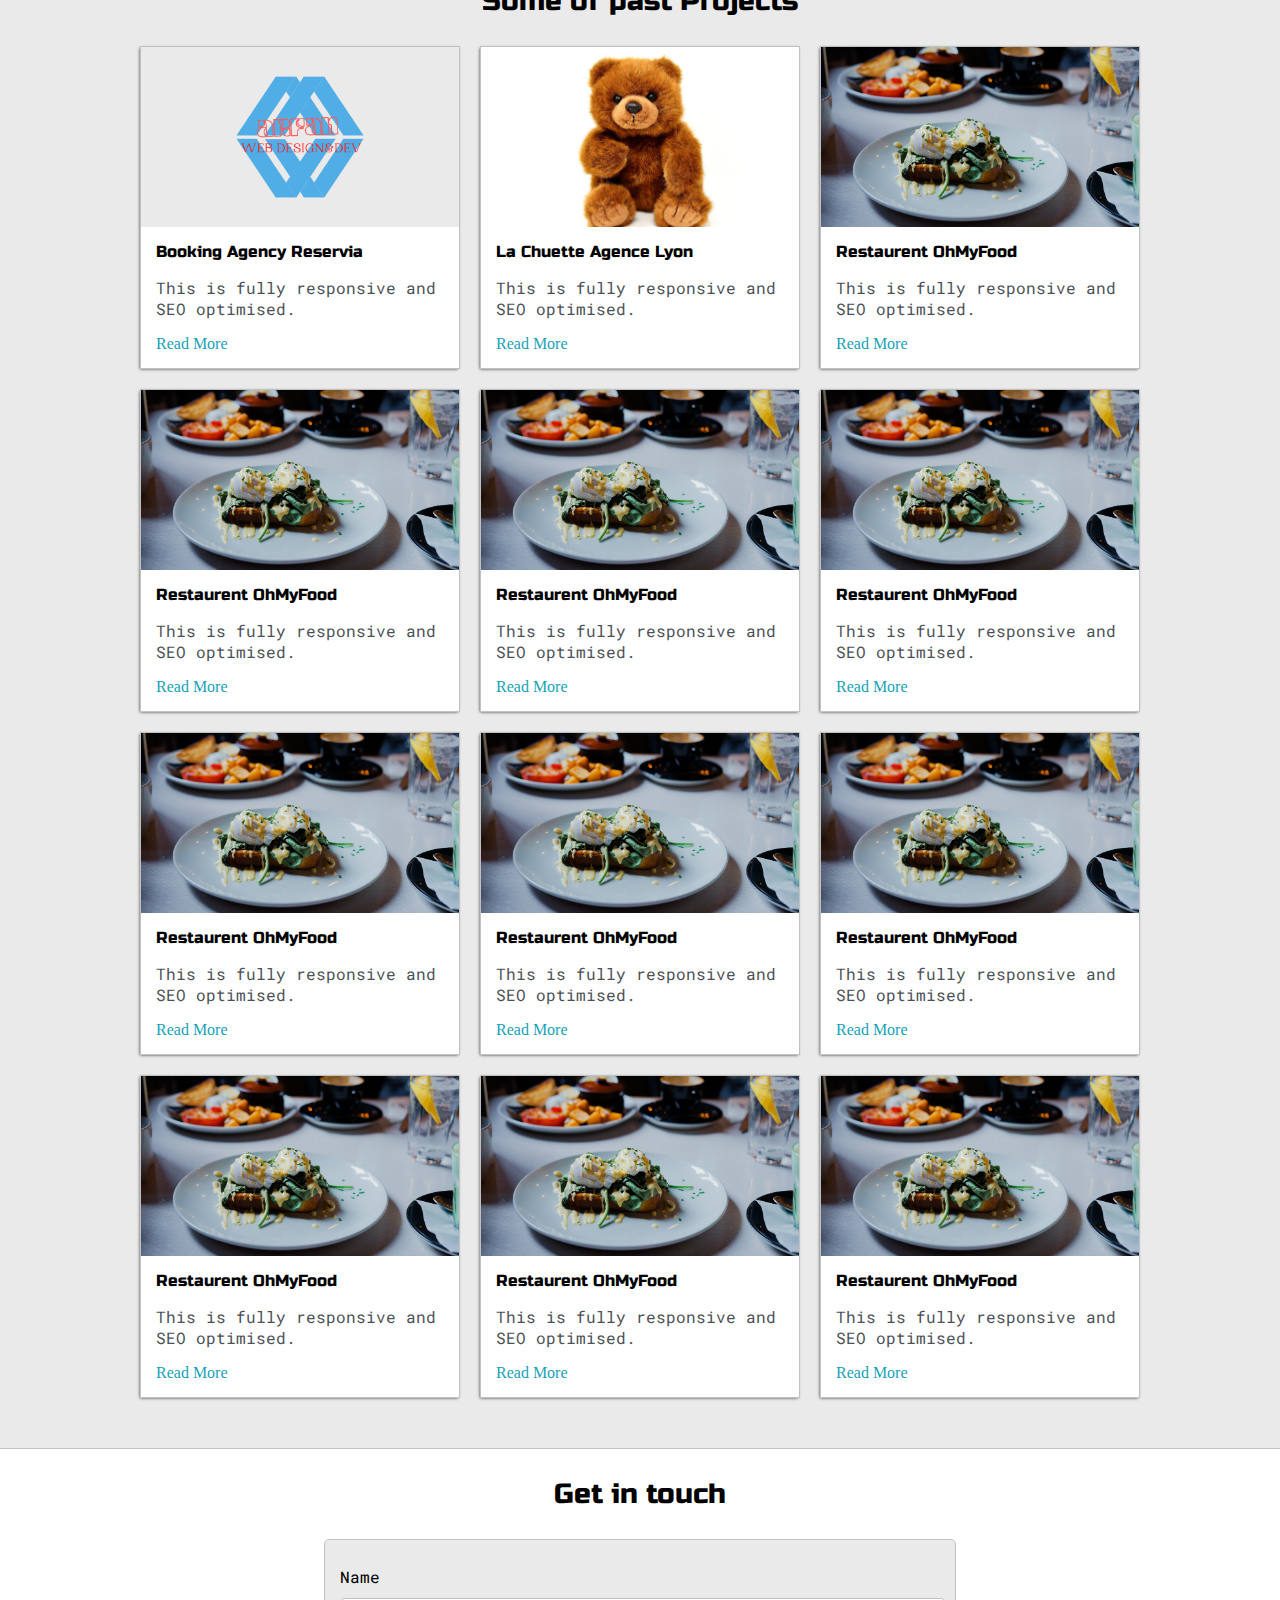
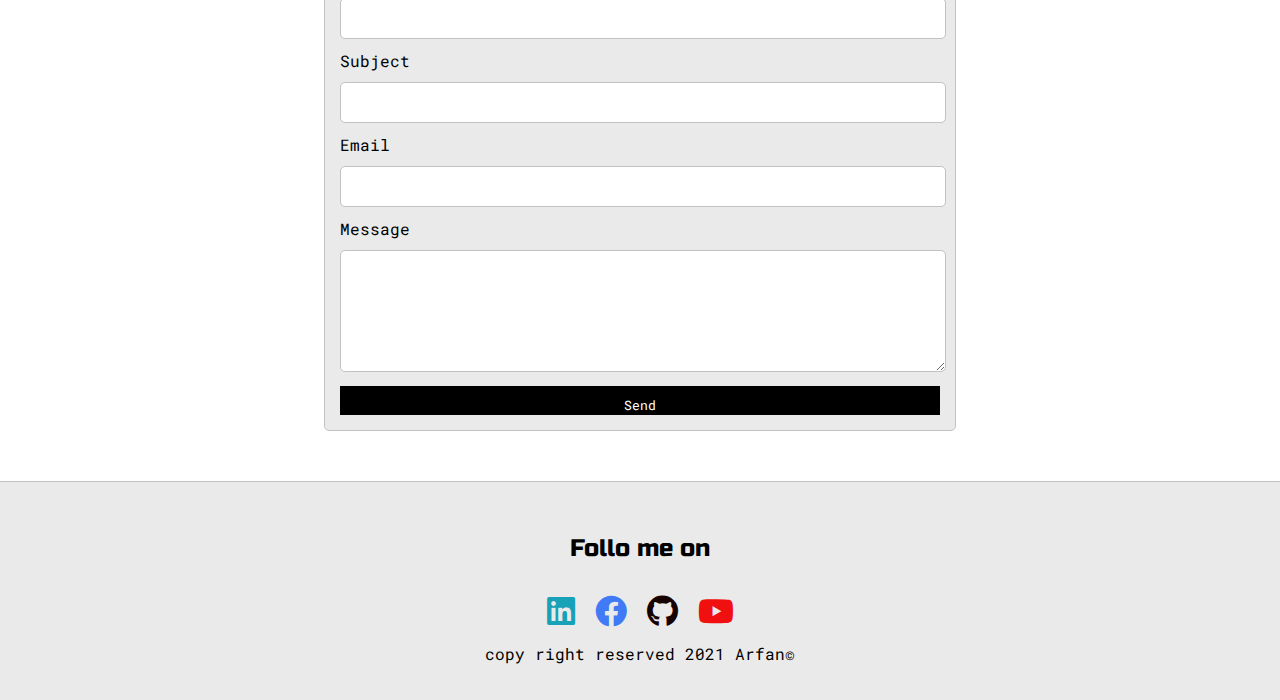
==== commit 364fb162: "images changed and some more project added" ====
--- a/index.html
+++ b/index.html
@@ -111,7 +111,7 @@
             </div>
           </div>
           <div class="social-links">
-            <img id="social" src="./assets/images/alfie1.jpg" alt="" />
+            <img id="social" src="./assets/images/prgramming.jpg" alt="" />
             <h3>Find me on Facebook & Youtube</h3>
             <a target="_blank" href="https://www.facebook.com/Codinglifelesson"
               >Facebook: @Codinglifelesson</a
@@ -157,6 +157,150 @@
               </p>
               Read More
               </a>
+            </div>
+          </div>
+          <div class="post">
+            <a target="_blank" href="https://mohammad-arfan.github.io/MohammadArfan_3_21062021/">
+            <img
+              class="thumbnail"
+              src="./assets/images/menu-francaise.jpg"
+              alt=""
+            />
+            <div class="post-preview">
+              <h6 class="post-title">Restaurent OhMyFood</h6>
+              <p class="post-intro">
+                This is fully responsive and SEO optimised.
+              </p>
+             Read More
+             </a>
+            </div>
+          </div>
+          <div class="post">
+            <a target="_blank" href="https://mohammad-arfan.github.io/MohammadArfan_3_21062021/">
+            <img
+              class="thumbnail"
+              src="./assets/images/menu-francaise.jpg"
+              alt=""
+            />
+            <div class="post-preview">
+              <h6 class="post-title">Restaurent OhMyFood</h6>
+              <p class="post-intro">
+                This is fully responsive and SEO optimised.
+              </p>
+             Read More
+             </a>
+            </div>
+          </div>
+          <div class="post">
+            <a target="_blank" href="https://mohammad-arfan.github.io/MohammadArfan_3_21062021/">
+            <img
+              class="thumbnail"
+              src="./assets/images/menu-francaise.jpg"
+              alt=""
+            />
+            <div class="post-preview">
+              <h6 class="post-title">Restaurent OhMyFood</h6>
+              <p class="post-intro">
+                This is fully responsive and SEO optimised.
+              </p>
+             Read More
+             </a>
+            </div>
+          </div>
+          <div class="post">
+            <a target="_blank" href="https://mohammad-arfan.github.io/MohammadArfan_3_21062021/">
+            <img
+              class="thumbnail"
+              src="./assets/images/menu-francaise.jpg"
+              alt=""
+            />
+            <div class="post-preview">
+              <h6 class="post-title">Restaurent OhMyFood</h6>
+              <p class="post-intro">
+                This is fully responsive and SEO optimised.
+              </p>
+             Read More
+             </a>
+            </div>
+          </div>
+          <div class="post">
+            <a target="_blank" href="https://mohammad-arfan.github.io/MohammadArfan_3_21062021/">
+            <img
+              class="thumbnail"
+              src="./assets/images/menu-francaise.jpg"
+              alt=""
+            />
+            <div class="post-preview">
+              <h6 class="post-title">Restaurent OhMyFood</h6>
+              <p class="post-intro">
+                This is fully responsive and SEO optimised.
+              </p>
+             Read More
+             </a>
+            </div>
+          </div>
+          <div class="post">
+            <a target="_blank" href="https://mohammad-arfan.github.io/MohammadArfan_3_21062021/">
+            <img
+              class="thumbnail"
+              src="./assets/images/menu-francaise.jpg"
+              alt=""
+            />
+            <div class="post-preview">
+              <h6 class="post-title">Restaurent OhMyFood</h6>
+              <p class="post-intro">
+                This is fully responsive and SEO optimised.
+              </p>
+             Read More
+             </a>
+            </div>
+          </div>
+          <div class="post">
+            <a target="_blank" href="https://mohammad-arfan.github.io/MohammadArfan_3_21062021/">
+            <img
+              class="thumbnail"
+              src="./assets/images/menu-francaise.jpg"
+              alt=""
+            />
+            <div class="post-preview">
+              <h6 class="post-title">Restaurent OhMyFood</h6>
+              <p class="post-intro">
+                This is fully responsive and SEO optimised.
+              </p>
+             Read More
+             </a>
+            </div>
+          </div>
+          <div class="post">
+            <a target="_blank" href="https://mohammad-arfan.github.io/MohammadArfan_3_21062021/">
+            <img
+              class="thumbnail"
+              src="./assets/images/menu-francaise.jpg"
+              alt=""
+            />
+            <div class="post-preview">
+              <h6 class="post-title">Restaurent OhMyFood</h6>
+              <p class="post-intro">
+                This is fully responsive and SEO optimised.
+              </p>
+             Read More
+             </a>
+            </div>
+          </div>
+          <div class="post">
+            <a target="_blank" href="https://mohammad-arfan.github.io/MohammadArfan_3_21062021/">
+            <img
+              class="thumbnail"
+              src="./assets/images/menu-francaise.jpg"
+              alt=""
+            />
+            <div class="post-preview">
+              <h6 class="post-title">Restaurent OhMyFood</h6>
+              <p class="post-intro">
+                This is fully responsive and SEO optimised.
+              </p>
+             Read More
+             </a>
             </div>
           </div>
           <div class="post">
--- a/css/style.css
+++ b/css/style.css
@@ -369,13 +369,15 @@
 }
 .fa-facebook{
     color: rgb(65, 122, 245);
-    transition: .3s;
+   transition: all 0.3s linear;
+    
 }
 .fa-linkedin{
-    transition: .3s;   
+     transform: scale(1);
+    transition: .3s ease-in-out;   
 }
 .fa-youtube:hover,.fa-github:hover,.fa-facebook:hover,.fa-linkedin:hover{
-    transform: scale(1.20);
+    transform: scale(1.40);
    
 }
 @media screen and (max-width:1200px){
